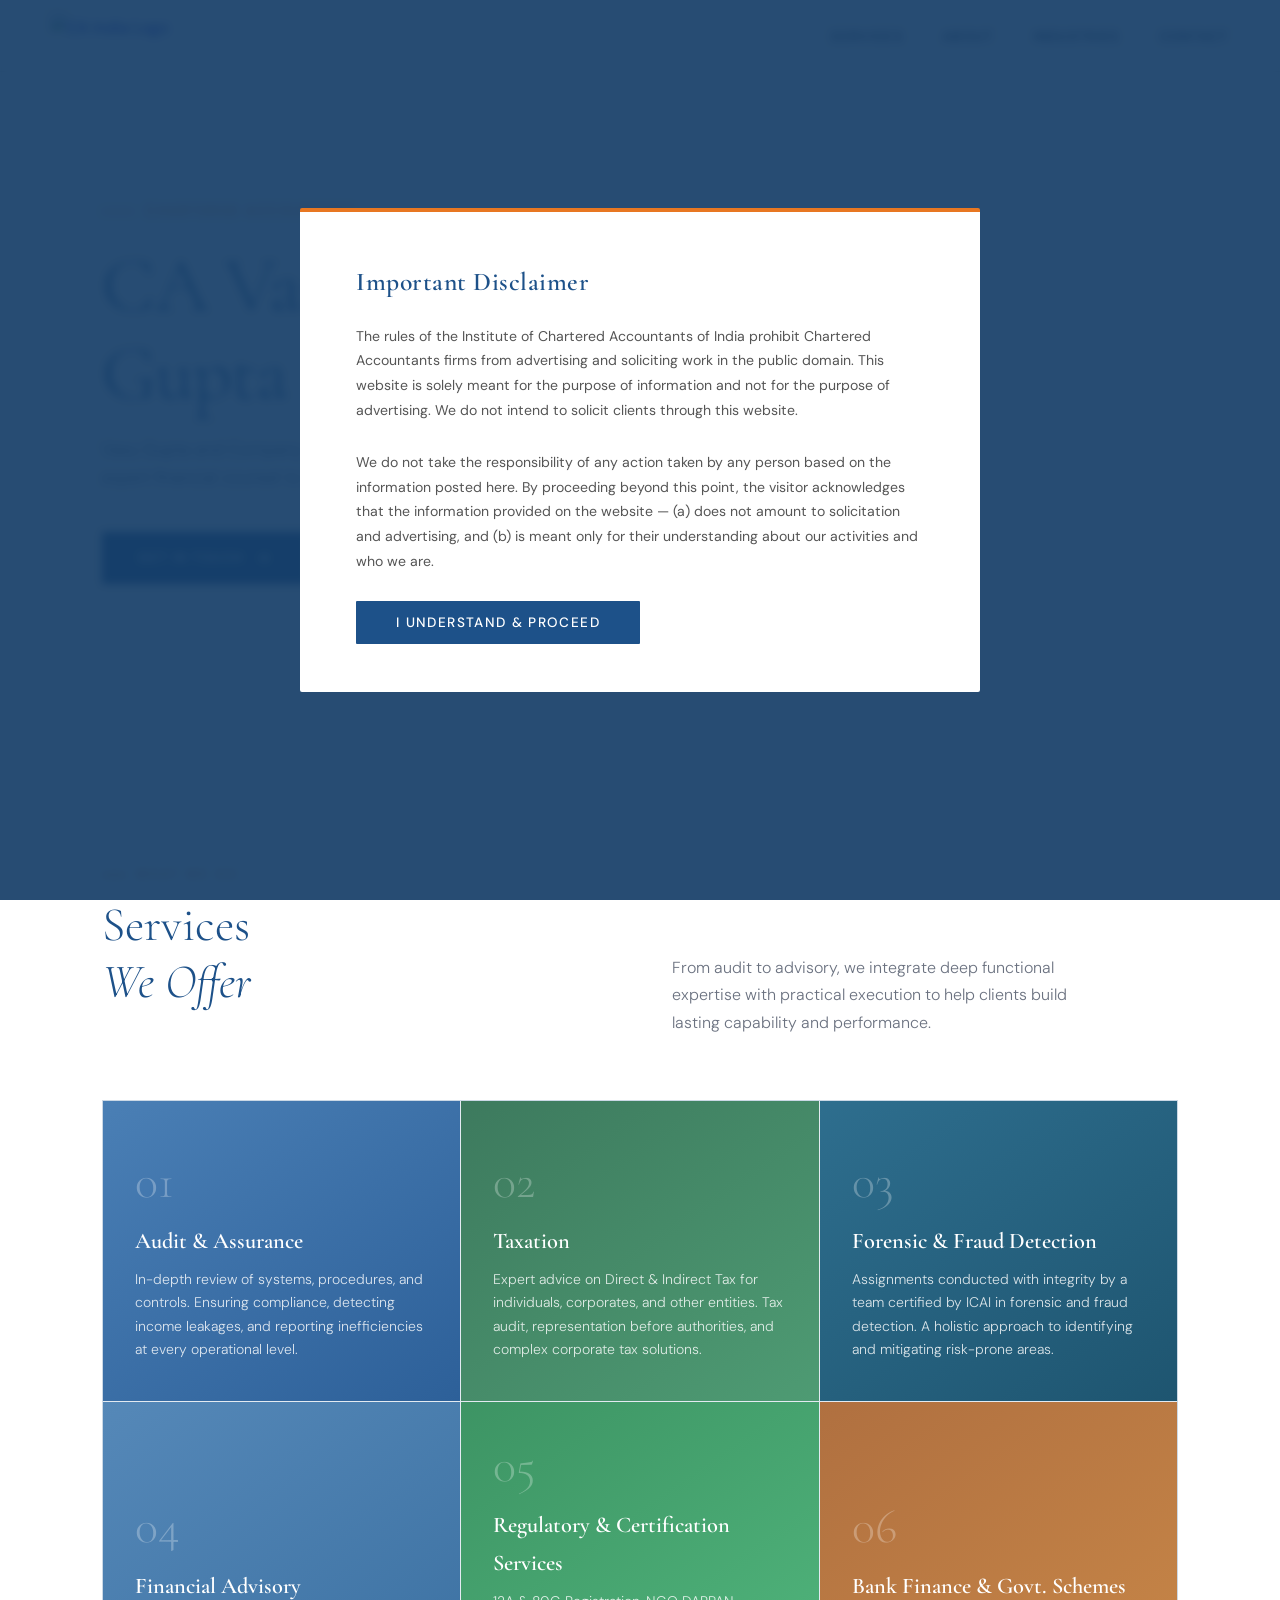
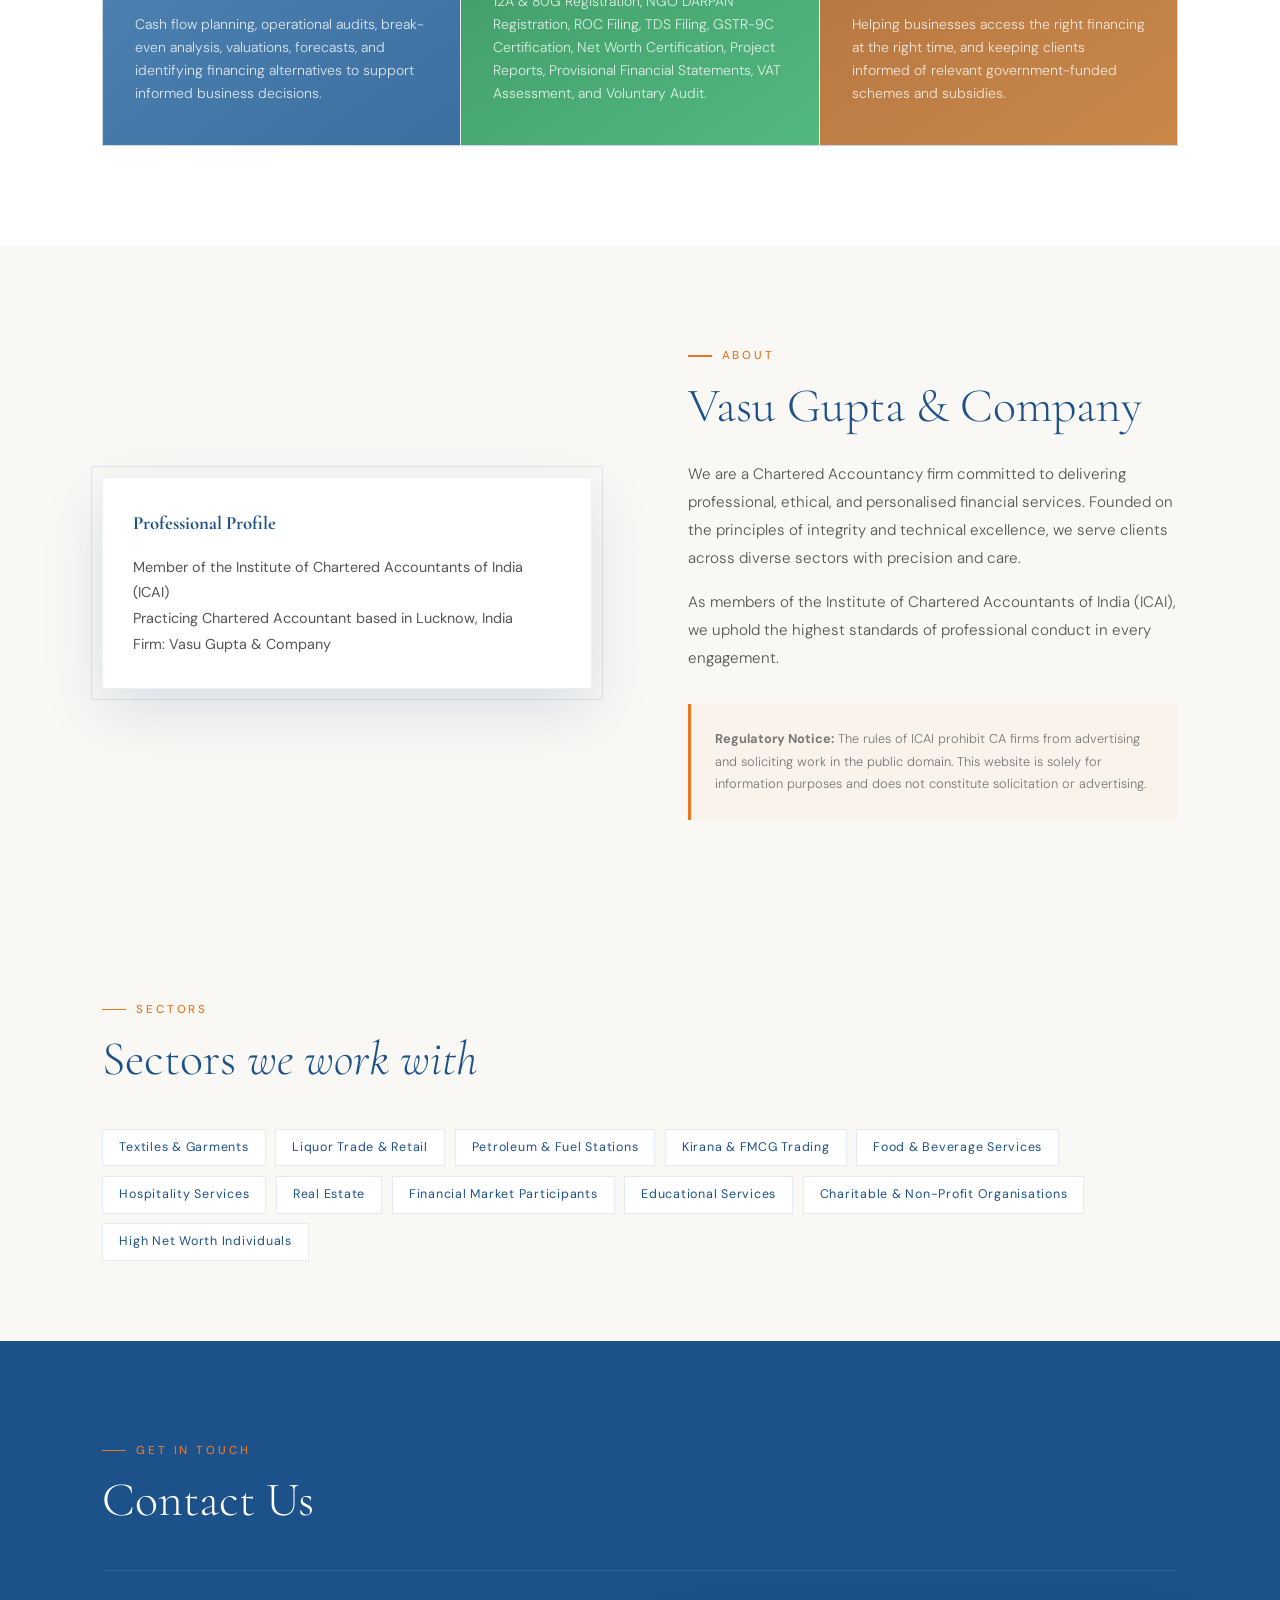
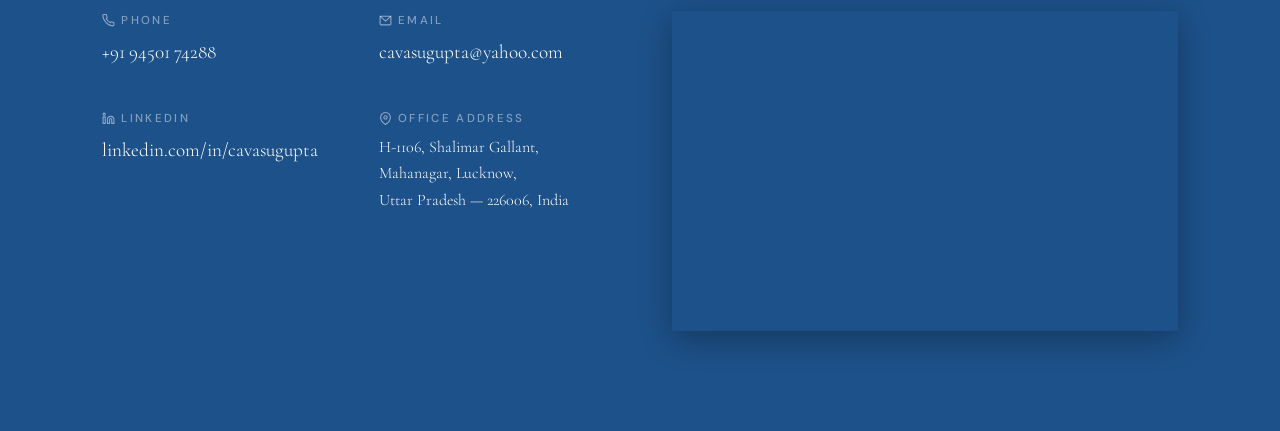
==== index.html @ 30dfaa43 "Update index.html" ====
<!DOCTYPE html>
<html lang="en">
<head>
<meta charset="UTF-8">
<meta name="viewport" content="width=device-width, initial-scale=1.0">
<title>CA Vasu Gupta</title>
<link rel="icon" type="image/png" href="assets/CA_India_Logo.png">
<link rel="preconnect" href="https://fonts.googleapis.com">
<link href="https://fonts.googleapis.com/css2?family=Cormorant+Garamond:ital,wght@0,300;0,400;0,600;1,300;1,400&family=DM+Sans:wght@300;400;500&display=swap" rel="stylesheet">
<style>
  :root {
    --navy: #1D5189;
    --navy-dark: #153d68;
    --orange: #E87722;
    --green: #5CB04D;
    --cream: #faf8f5;
    --text: #1a1a2e;
    --text-muted: #6b7280;
    --border: rgba(29, 81, 137, 0.12);
  }

  *, *::before, *::after { box-sizing: border-box; margin: 0; padding: 0; }
  html { scroll-behavior: smooth; }
  body {
    font-family: 'DM Sans', sans-serif;
    background: var(--cream);
    color: var(--text);
    line-height: 1.7;
    overflow-x: hidden;
  }

  /* CSS-only entrance animations — no JS required */
  @keyframes fadeUp {
    from { opacity: 0; transform: translateY(22px); }
    to   { opacity: 1; transform: translateY(0); }
  }
  .anim   { animation: fadeUp 0.7s ease both; }
  .d1 { animation-delay: 0.15s; }
  .d2 { animation-delay: 0.30s; }
  .d3 { animation-delay: 0.45s; }
  .d4 { animation-delay: 0.60s; }

  /* DISCLAIMER MODAL */
  .modal-overlay {
    position: fixed; inset: 0; z-index: 9999;
    background: rgba(21, 61, 104, 0.92);
    display: flex; align-items: center; justify-content: center;
    padding: 1.5rem;
    backdrop-filter: blur(4px);
  }
  .modal {
    background: #fff; max-width: 680px; width: 100%;
    border-radius: 2px; padding: 3rem 3.5rem;
    border-top: 4px solid var(--orange);
    animation: fadeUp 0.4s ease;
  }
  .modal h2 {
    font-family: 'Cormorant Garamond', serif;
    font-size: 1.6rem; font-weight: 600;
    color: var(--navy); margin-bottom: 1.25rem; letter-spacing: 0.02em;
  }
  .modal p { font-size: 0.88rem; color: #555; line-height: 1.75; margin-bottom: 1.75rem; }
  .modal-btn {
    background: var(--navy); color: #fff; border: none;
    padding: 0.8rem 2.5rem; font-family: 'DM Sans', sans-serif;
    font-size: 0.85rem; font-weight: 500; letter-spacing: 0.1em;
    text-transform: uppercase; cursor: pointer; border-radius: 1px;
    transition: background 0.25s;
  }
  .modal-btn:hover { background: var(--navy-dark); }

  /* NAV */
  nav {
    position: fixed; top: 0; left: 0; right: 0; z-index: 100;
    background: rgba(250, 248, 245, 0.97); backdrop-filter: blur(10px);
    border-bottom: 1px solid var(--border);
    padding: 0 4%; display: flex; align-items: center; justify-content: space-between;
    height: 72px;
  }
  .nav-logo { display: flex; align-items: center; text-decoration: none; }
  .nav-logo img { display: block; height: 44px; width: auto; object-fit: contain; mix-blend-mode: multiply; }
  .nav-links { display: flex; gap: 2.5rem; list-style: none; }
  .nav-links a {
    text-decoration: none; color: var(--text); font-size: 0.82rem;
    letter-spacing: 0.1em; text-transform: uppercase; font-weight: 500;
    transition: color 0.2s; position: relative;
  }
  .nav-links a::after {
    content: ''; position: absolute; bottom: -3px; left: 0; right: 0;
    height: 1.5px; background: var(--orange);
    transform: scaleX(0); transition: transform 0.25s;
  }
  .nav-links a:hover { color: var(--navy); }
  .nav-links a:hover::after { transform: scaleX(1); }
  .menu-toggle { display: none; background: none; border: none; cursor: pointer; padding: 4px; }

  /* HERO */
  .hero {
    min-height: 85vh; display: flex; align-items: center;
    padding: 100px 8% 80px;
  }
  .hero-content { max-width: 680px; }
  .hero-eyebrow {
    font-size: 0.78rem; letter-spacing: 0.2em; text-transform: uppercase;
    color: var(--orange); font-weight: 500; margin-bottom: 1.25rem;
    display: flex; align-items: center; gap: 0.75rem;
  }
  .hero-eyebrow::before { content: ''; display: block; width: 32px; height: 1.5px; background: var(--orange); }
  .hero h1 {
    font-family: 'Cormorant Garamond', serif;
    font-size: clamp(2.8rem, 6vw, 5rem);
    font-weight: 300; line-height: 1.15; color: var(--navy);
    margin-bottom: 1rem; letter-spacing: -0.01em;
  }
  .hero-sub {
    font-size: 1.05rem; color: var(--text-muted);
    max-width: 480px; margin-bottom: 2.5rem; font-weight: 300;
  }
  .hero-cta {
    display: inline-flex; align-items: center; gap: 0.75rem;
    background: var(--navy); color: #fff; text-decoration: none;
    padding: 0.95rem 2.25rem; font-size: 0.82rem; font-weight: 500;
    letter-spacing: 0.1em; text-transform: uppercase;
    transition: background 0.25s, transform 0.2s; border-radius: 1px;
  }
  .hero-cta:hover { background: var(--navy-dark); transform: translateY(-1px); }
  .hero-cta svg { transition: transform 0.2s; }
  .hero-cta:hover svg { transform: translateX(3px); }

  /* SHARED SECTION */
  section { padding: 100px 8%; }
  .section-label {
    font-size: 0.72rem; letter-spacing: 0.25em; text-transform: uppercase;
    color: var(--orange); font-weight: 500; margin-bottom: 0.75rem;
    display: flex; align-items: center; gap: 0.6rem;
  }
  .section-label::before { content: ''; width: 24px; height: 1.5px; background: var(--orange); }
  .section-title {
    font-family: 'Cormorant Garamond', serif;
    font-size: clamp(2rem, 4vw, 3rem);
    font-weight: 300; color: var(--navy); line-height: 1.2; margin-bottom: 1.5rem;
  }

  /* SERVICES */
  #services { background: #fff; }
  .services-intro {
    display: grid; grid-template-columns: 1fr 1fr;
    gap: 4rem; align-items: end; margin-bottom: 4rem;
  }
  .services-intro p { font-size: 1rem; color: var(--text-muted); font-weight: 300; max-width: 400px; }

  .services-grid {
    display: grid; grid-template-columns: repeat(3, 1fr);
    gap: 1px; background: var(--border); border: 1px solid var(--border);
  }
  @media (max-width: 1024px) { .services-grid { grid-template-columns: repeat(2, 1fr); } }
  @media (max-width: 600px)  { .services-grid { grid-template-columns: 1fr; } }

  .service-card {
    padding: 2.5rem 2rem; min-height: 300px;
    display: flex; flex-direction: column; justify-content: flex-end;
    position: relative; transition: transform 0.3s;
  }
  .service-card:hover { transform: translateY(-2px); }
  .service-card::after {
    content: ''; position: absolute; bottom: 0; left: 0; right: 0; height: 3px;
    background: linear-gradient(90deg, var(--orange), var(--green));
    transform: scaleX(0); transform-origin: left; transition: transform 0.35s;
  }
  .service-card:hover::after { transform: scaleX(1); }
  .service-num {
    font-family: 'Cormorant Garamond', serif; font-size: 3rem;
    font-weight: 300; color: rgba(255,255,255,0.28); line-height: 1; margin-bottom: 1rem;
  }
  .service-card h3 {
    font-family: 'Cormorant Garamond', serif; font-size: 1.4rem;
    font-weight: 600; color: #fff; margin-bottom: 0.5rem;
  }
  .service-card p { font-size: 0.875rem; color: rgba(255,255,255,0.82); font-weight: 300; line-height: 1.65; }

  .sc-1 { background: linear-gradient(145deg, #4a7fb5, #2d6099); }
  .sc-2 { background: linear-gradient(145deg, #3d7a5e, #4e9b73); }
  .sc-3 { background: linear-gradient(145deg, #2e6e8e, #1e5570); }
  .sc-4 { background: linear-gradient(145deg, #5588b8, #3a6fa0); }
  .sc-5 { background: linear-gradient(145deg, #3d9464, #52b87e); }
  .sc-6 { background: linear-gradient(145deg, #b07040, #c98848); }

  /* ABOUT */
  #about { background: var(--cream); }
  .about-layout { display: grid; grid-template-columns: 1fr 1fr; gap: 6rem; align-items: center; }
  .about-visual {
    aspect-ratio: 4/5; max-height: 560px; border-radius: 2px;
    position: relative; overflow: hidden;
    box-shadow: 0 20px 60px rgba(29,81,137,0.15);
  }
  .about-visual img { width: 100%; height: 100%; object-fit: cover; object-position: center top; display: block; }
  .about-visual::after {
    content: ''; position: absolute; inset: -12px;
    border: 1px solid var(--border); border-radius: 2px; pointer-events: none;
  }
  .about-text p { font-size: 0.95rem; color: #555; line-height: 1.85; font-weight: 300; margin-bottom: 1rem; }
  .disclaimer-box {
    margin-top: 2rem; padding: 1.5rem;
    border-left: 3px solid var(--orange); background: rgba(232,119,34,0.04);
    border-radius: 0 2px 2px 0;
  }
  .disclaimer-box p { font-size: 0.8rem; color: #777; line-height: 1.75; margin: 0; }

  /* INDUSTRIES */
  #industries { background: var(--cream); padding: 80px 8%; }
  .industries-tags { display: flex; flex-wrap: wrap; gap: 0.6rem; margin-top: 2.5rem; }
  .industry-tag {
    font-size: 0.78rem; letter-spacing: 0.06em; font-weight: 400; color: var(--navy);
    border: 1px solid var(--border); padding: 0.45rem 1rem; border-radius: 1px; background: #fff;
    transition: background 0.2s, border-color 0.2s, color 0.2s;
  }
  .industry-tag:hover { background: var(--navy); color: #fff; border-color: var(--navy); }

  /* CONTACT */
  #contact { background: var(--navy); color: #fff; }
  #contact .section-label { color: var(--orange); }
  #contact .section-label::before { background: var(--orange); }
  #contact .section-title { color: #fff; }
  .contact-divider { border: none; border-top: 1px solid rgba(255,255,255,0.1); margin: 2.5rem 0; }
  .contact-merged { display: grid; grid-template-columns: 1fr 1fr; gap: 4rem; align-items: start; }
  .contact-info-grid { display: grid; grid-template-columns: 1fr 1fr; gap: 2.5rem 3rem; }
  .contact-item { display: flex; flex-direction: column; gap: 0.35rem; }
  .contact-label {
    font-size: 0.72rem; letter-spacing: 0.2em; text-transform: uppercase;
    color: rgba(255,255,255,0.45); font-weight: 500;
    display: flex; align-items: center; gap: 6px;
  }
  .contact-value { font-family: 'Cormorant Garamond', serif; font-size: 1.2rem; font-weight: 300; color: #fff; }
  .contact-value a { color: #fff; text-decoration: none; transition: color 0.2s; }
  .contact-value a:hover { color: var(--orange); }
  .contact-map { border-radius: 2px; overflow: hidden; box-shadow: 0 8px 32px rgba(0,0,0,0.3); }
  .contact-map iframe { display: block; width: 100%; height: 320px; border: none; }

  /* FOOTER */
  footer {
    background: var(--navy-dark); padding: 1.75rem 8%;
    display: flex; align-items: center; justify-content: space-between;
    font-size: 0.78rem; color: rgba(255,255,255,0.35); letter-spacing: 0.05em;
  }
  .footer-logo { height: 38px; width: auto; filter: brightness(0) invert(1); opacity: 0.85; }

  /* RESPONSIVE */
  @media (max-width: 768px) {
    .nav-links { display: none; }
    .menu-toggle { display: block; }
    .services-intro { grid-template-columns: 1fr; gap: 1.5rem; }
    .about-layout { grid-template-columns: 1fr; gap: 3rem; }
    .about-visual { aspect-ratio: 3/4; max-height: 420px; }
    .contact-merged { grid-template-columns: 1fr; gap: 2.5rem; }
    .contact-info-grid { grid-template-columns: 1fr 1fr; }
    footer { flex-direction: column; gap: 0.75rem; text-align: center; }
  }
  @media (max-width: 560px) { .contact-info-grid { grid-template-columns: 1fr; } }
</style>
</head>
<body>

<!-- DISCLAIMER MODAL -->
<div class="modal-overlay" id="disclaimerModal">
  <div class="modal">
    <h2>Important Disclaimer</h2>
    <p>The rules of the Institute of Chartered Accountants of India prohibit Chartered Accountants firms from advertising and soliciting work in the public domain. This website is solely meant for the purpose of information and not for the purpose of advertising. We do not intend to solicit clients through this website.</p>
    <p>We do not take the responsibility of any action taken by any person based on the information posted here. By proceeding beyond this point, the visitor acknowledges that the information provided on the website — (a) does not amount to solicitation and advertising, and (b) is meant only for their understanding about our activities and who we are.</p>
    <button class="modal-btn" onclick="document.getElementById('disclaimerModal').style.display='none'">I Understand &amp; Proceed</button>
  </div>
</div>

<!-- NAV -->
<nav>
  <a href="#" class="nav-logo">
    <img src="https://raw.githubusercontent.com/contactme-vasu/cavasugupta.github.io/main/assets/CA_India_Logo.png" alt="CA India Logo">
  </a>
  <ul class="nav-links">
    <li><a href="#services">Services</a></li>
    <li><a href="#about">About</a></li>
    <li><a href="#industries">Industries</a></li>
    <li><a href="#contact">Contact</a></li>
  </ul>
  <button class="menu-toggle" aria-label="Menu" onclick="toggleMobileMenu()">
    <svg width="22" height="16" viewBox="0 0 22 16" fill="none">
      <rect width="22" height="2" rx="1" fill="#1D5189"/>
      <rect y="7" width="16" height="2" rx="1" fill="#1D5189"/>
      <rect y="14" width="22" height="2" rx="1" fill="#1D5189"/>
    </svg>
  </button>
</nav>

<!-- HERO -->
<section class="hero" id="home">
  <div style="display:flex; align-items:center; justify-content:space-between; gap:40px; flex-wrap:wrap;">
    
    <div class="hero-content">
    <div class="hero-eyebrow anim d1">Chartered Accountant</div>
    <h1 class="anim d2">CA Vasu<br>Gupta</h1>
    <p class="hero-sub anim d3">Vasu Gupta and Company &mdash; bringing clarity, integrity, and expert financial counsel to businesses and individuals.</p>
    <a href="#contact" class="hero-cta anim d4">
      Get in Touch
      <svg width="16" height="16" viewBox="0 0 16 16" fill="none">
        <path d="M3 8h10M9 4l4 4-4 4" stroke="#fff" stroke-width="1.5" stroke-linecap="round" stroke-linejoin="round"/>
      </svg>
    </a>
  </div>
  <div style="flex:1; min-width:280px; max-width:380px;">
  <img src="https://raw.githubusercontent.com/contactme-vasu/cavasugupta.github.io/main/assets/DSC_6633.JPG"
       alt="CA Vasu Gupta"
       style="width:100%; height:auto; border-radius:6px; object-fit:cover;">
</div>
</div>
</section>

<!-- SERVICES -->
<section id="services">
  <div class="services-intro">
    <div>
      <div class="section-label">What We Do</div>
      <h2 class="section-title">Services<br><em style="font-style:italic;font-family:'Cormorant Garamond',serif">We Offer</em></h2>
    </div>
    <p>From audit to advisory, we integrate deep functional expertise with practical execution to help clients build lasting capability and performance.</p>
  </div>
  <div class="services-grid">
    <div class="service-card sc-1">
      <div class="service-num">01</div>
      <h3>Audit &amp; Assurance</h3>
      <p>In-depth review of systems, procedures, and controls. Ensuring compliance, detecting income leakages, and reporting inefficiencies at every operational level.</p>
    </div>
    <div class="service-card sc-2">
      <div class="service-num">02</div>
      <h3>Taxation</h3>
      <p>Expert advice on Direct &amp; Indirect Tax for individuals, corporates, and other entities. Tax audit, representation before authorities, and complex corporate tax solutions.</p>
    </div>
    <div class="service-card sc-3">
      <div class="service-num">03</div>
      <h3>Forensic &amp; Fraud Detection</h3>
      <p>Assignments conducted with integrity by a team certified by ICAI in forensic and fraud detection. A holistic approach to identifying and mitigating risk-prone areas.</p>
    </div>
    <div class="service-card sc-4">
      <div class="service-num">04</div>
      <h3>Financial Advisory</h3>
      <p>Cash flow planning, operational audits, break-even analysis, valuations, forecasts, and identifying financing alternatives to support informed business decisions.</p>
    </div>
    <div class="service-card sc-5">
    <div class="service-num">05</div>
    <h3>Regulatory & Certification Services</h3>
    <p>
      12A & 80G Registration, NGO DARPAN Registration, ROC Filing, TDS Filing, GSTR-9C Certification, Net Worth Certification, Project Reports, Provisional Financial Statements, VAT Assessment, and Voluntary Audit.
    </p>
  </div>
    <div class="service-card sc-6">
    <div class="service-num">06</div>
    <h3>Bank Finance & Govt. Schemes</h3>
    <p>
      Helping businesses access the right financing at the right time, and keeping clients informed of relevant government-funded schemes and subsidies.
    </p>
  </div>
  </div>
</section>

<!-- ABOUT -->
<section id="about">
  <div class="about-layout">
    <div class="about-visual" style="
  display:flex;
  flex-direction:column;
  justify-content:center;
  padding:30px;
  background:#fff;
  border:1px solid rgba(29,81,137,0.08);
  aspect-ratio:auto;
  max-height:none;
  overflow:visible;
">

  <h3 style="font-family:'Cormorant Garamond',serif; color:#1D5189; margin-bottom:15px;">
    Professional Profile
  </h3>

  <p style="font-size:0.9rem; color:#555; line-height:1.8;">
    Member of the Institute of Chartered Accountants of India (ICAI)
  </p>

  <p style="font-size:0.9rem; color:#555; line-height:1.8;">
    Practicing Chartered Accountant based in Lucknow, India
  </p>

  <p style="font-size:0.9rem; color:#555; line-height:1.8;">
    Firm: Vasu Gupta & Company
  </p>

</div>
    <div class="about-text">
      <div class="section-label">About</div>
      <h2 class="section-title">Vasu Gupta &amp; Company</h2>
      <p>We are a Chartered Accountancy firm committed to delivering professional, ethical, and personalised financial services. Founded on the principles of integrity and technical excellence, we serve clients across diverse sectors with precision and care.</p>
      <p>As members of the Institute of Chartered Accountants of India (ICAI), we uphold the highest standards of professional conduct in every engagement.</p>
      <div class="disclaimer-box">
        <p><strong>Regulatory Notice:</strong> The rules of ICAI prohibit CA firms from advertising and soliciting work in the public domain. This website is solely for information purposes and does not constitute solicitation or advertising.</p>
      </div>
    </div>
  </div>
</section>

<!-- INDUSTRIES -->
<section id="industries">
  <div class="section-label">Sectors</div>
  <h2 class="section-title">Sectors <em style="font-style:italic;font-family:'Cormorant Garamond',serif">we work with</em></h2>
  <div class="industries-tags">
    <span class="industry-tag">Textiles & Garments</span>
    <span class="industry-tag">Liquor Trade & Retail</span>
    <span class="industry-tag">Petroleum & Fuel Stations</span>
    <span class="industry-tag">Kirana & FMCG Trading</span>
    <span class="industry-tag">Food & Beverage Services</span>
    <span class="industry-tag">Hospitality Services</span>
    <span class="industry-tag">Real Estate</span>
    <span class="industry-tag">Financial Market Participants</span>
    <span class="industry-tag">Educational Services</span>
    <span class="industry-tag">Charitable & Non-Profit Organisations</span>
    <span class="industry-tag">High Net Worth Individuals</span>
  </div>
</section>

<!-- CONTACT -->
<section id="contact">
  <div class="section-label">Get In Touch</div>
  <h2 class="section-title">Contact Us</h2>
  <hr class="contact-divider">
  <div class="contact-merged">
    <div class="contact-info-grid">
      <div class="contact-item">
        <span class="contact-label">
          <svg width="13" height="13" viewBox="0 0 24 24" fill="none" stroke="rgba(255,255,255,0.5)" stroke-width="2" stroke-linecap="round" stroke-linejoin="round"><path d="M22 16.92v3a2 2 0 0 1-2.18 2 19.79 19.79 0 0 1-8.63-3.07A19.5 19.5 0 0 1 4.69 12 19.79 19.79 0 0 1 1.57 3.37 2 2 0 0 1 3.55 1h3a2 2 0 0 1 2 1.72c.127.96.361 1.903.7 2.81a2 2 0 0 1-.45 2.11L7.91 8.72A16 16 0 0 0 15.28 16l.88-.88a2 2 0 0 1 2.11-.45c.907.339 1.85.573 2.81.7A2 2 0 0 1 22 16.92z"/></svg>
          Phone
        </span>
        <span class="contact-value"><a href="tel:+919450174288">+91 94501 74288</a></span>
      </div>
      <div class="contact-item">
        <span class="contact-label">
          <svg width="13" height="13" viewBox="0 0 24 24" fill="none" stroke="rgba(255,255,255,0.5)" stroke-width="2" stroke-linecap="round" stroke-linejoin="round"><rect x="2" y="4" width="20" height="16" rx="2"/><polyline points="2,4 12,13 22,4"/></svg>
          Email
        </span>
        <span class="contact-value"><a href="mailto:cavasugupta@yahoo.com">cavasugupta@yahoo.com</a></span>
      </div>
      <div class="contact-item">
        <span class="contact-label">
          <svg width="13" height="13" viewBox="0 0 24 24" fill="none" stroke="rgba(255,255,255,0.5)" stroke-width="2" stroke-linecap="round" stroke-linejoin="round"><path d="M16 8a6 6 0 0 1 6 6v7h-4v-7a2 2 0 0 0-2-2 2 2 0 0 0-2 2v7h-4v-7a6 6 0 0 1 6-6z"/><rect x="2" y="9" width="4" height="12"/><circle cx="4" cy="4" r="2"/></svg>
          LinkedIn
        </span>
        <span class="contact-value"><a href="https://www.linkedin.com/in/cavasugupta" target="_blank" rel="noopener">linkedin.com/in/cavasugupta</a></span>
      </div>
      <div class="contact-item">
        <span class="contact-label">
          <svg width="13" height="13" viewBox="0 0 24 24" fill="none" stroke="rgba(255,255,255,0.5)" stroke-width="2" stroke-linecap="round" stroke-linejoin="round"><path d="M21 10c0 7-9 13-9 13s-9-6-9-13a9 9 0 0 1 18 0z"/><circle cx="12" cy="10" r="3"/></svg>
          Office Address
        </span>
        <span class="contact-value" style="font-size:1rem;line-height:1.65">H-1106, Shalimar Gallant,<br>Mahanagar, Lucknow,<br>Uttar Pradesh &mdash; 226006, India</span>
      </div>
    </div>
    <div class="contact-map">
      <iframe
        src="https://www.google.com/maps/embed?pb=!1m18!1m12!1m3!1d3558.5234456!2d80.94619!3d26.87419!2m3!1f0!2f0!3f0!3m2!1i1024!2i768!4f13.1!3m3!1m2!1s0x399bfd46b73e4c67%3A0xd58b7c3e2f8b1a9d!2sShalimar+Gallant%2C+Mahanagar%2C+Lucknow%2C+Uttar+Pradesh+226006!5e0!3m2!1sen!2sin!4v1710000000000!5m2!1sen!2sin"
        allowfullscreen="" loading="lazy" referrerpolicy="no-referrer-when-downgrade"
        title="Office Location — Mahanagar, Lucknow">
      </iframe>
    </div>
  </div>
</section>

<script>
  function toggleMobileMenu() {
    const nav = document.querySelector('.nav-links');
    const open = nav.style.display === 'flex';
    nav.style.cssText = open ? '' : 'display:flex;flex-direction:column;position:fixed;top:72px;left:0;right:0;background:rgba(250,248,245,0.98);padding:1.5rem 8%;gap:1.25rem;border-bottom:1px solid rgba(29,81,137,0.12);z-index:99;';
  }
  document.querySelectorAll('.nav-links a').forEach(a => a.addEventListener('click', () => {
    if (window.innerWidth < 768) document.querySelector('.nav-links').style.cssText = '';
  }));
</script>
</body>
</html>
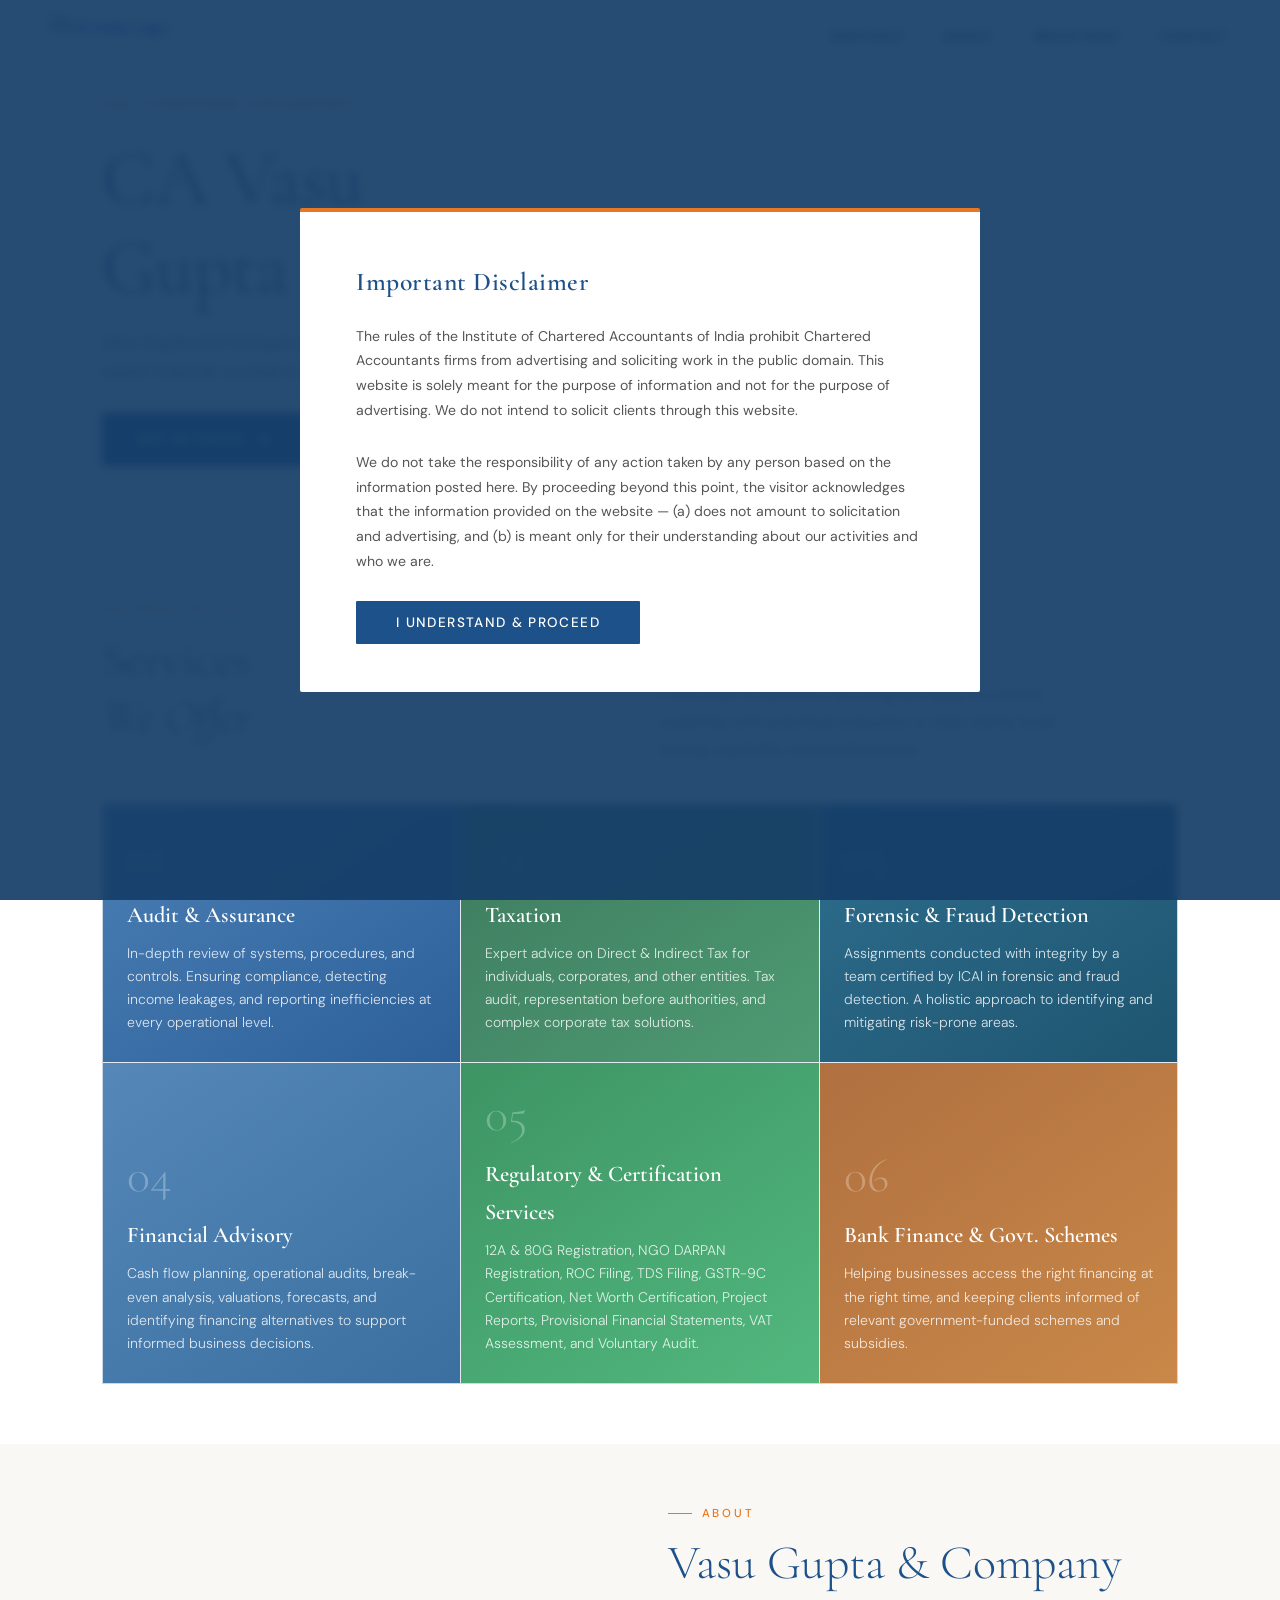
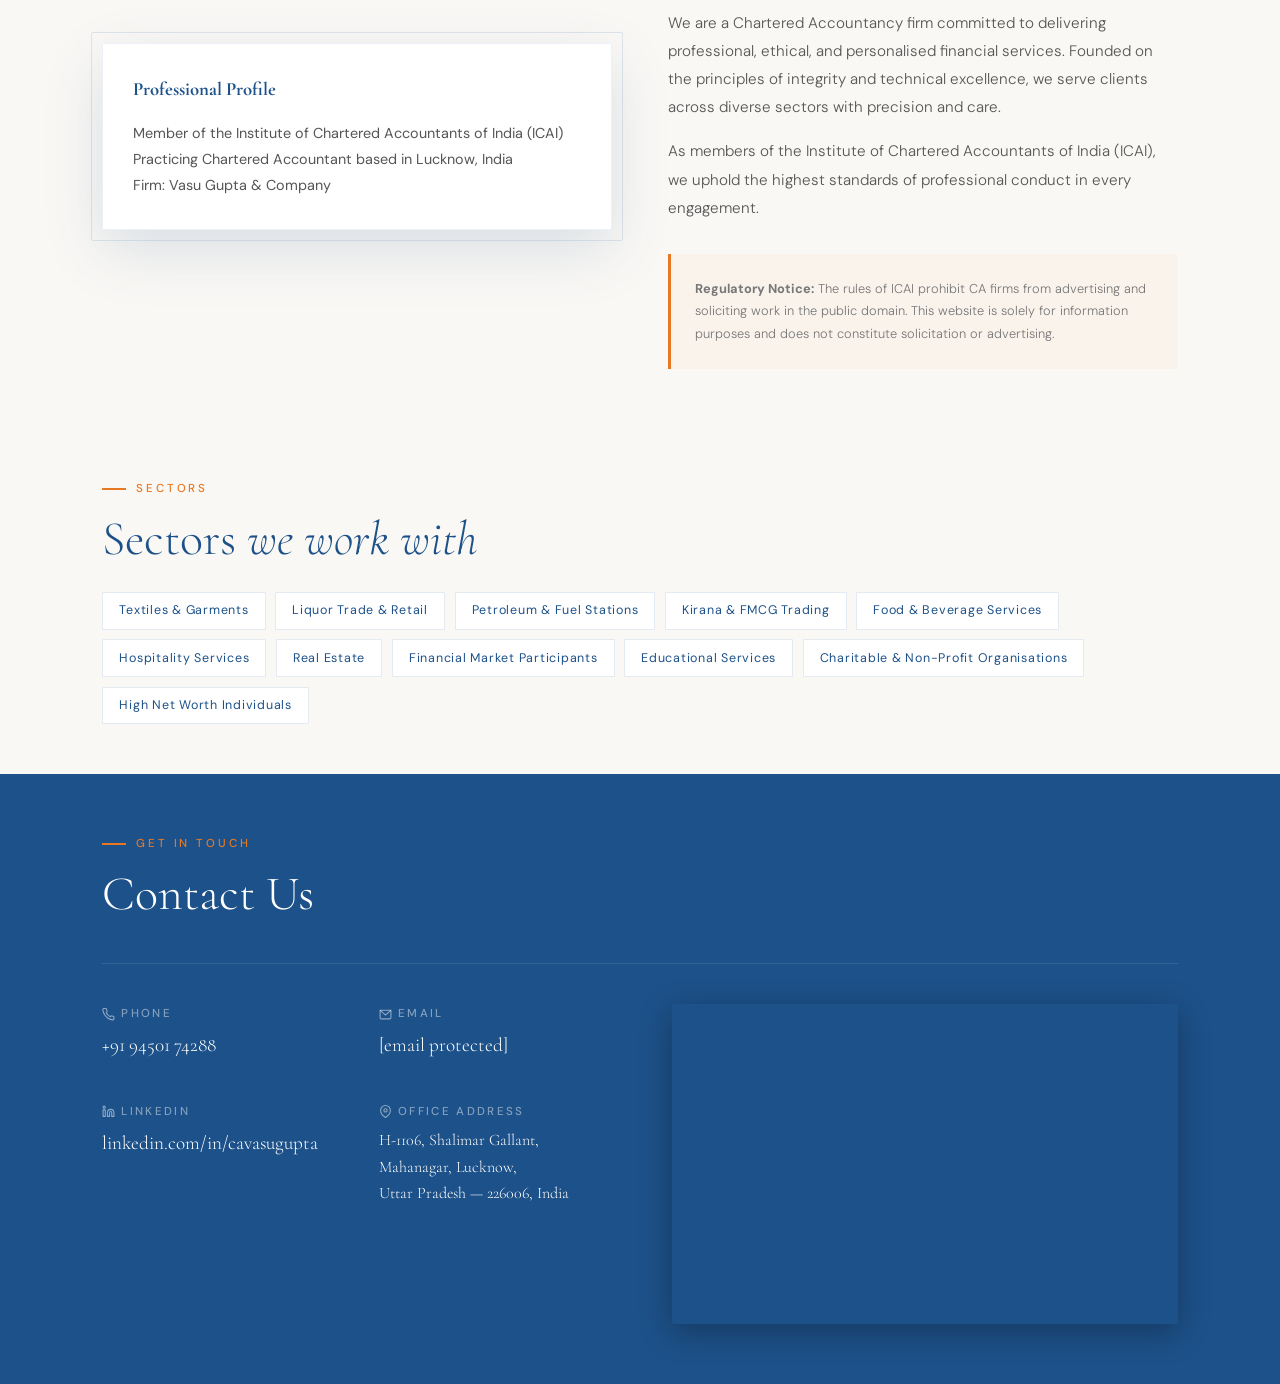
==== commit 19d942ea: "Add files via upload" ====
--- a/index.html
+++ b/index.html
@@ -96,8 +96,8 @@
 
   /* HERO */
   .hero {
-    min-height: 85vh; display: flex; align-items: center;
-    padding: 100px 8% 80px;
+    min-height: 60vh; display: flex; align-items: center;
+    padding: 70px 8% 50px;
   }
   .hero-content { max-width: 680px; }
   .hero-eyebrow {
@@ -114,7 +114,7 @@
   }
   .hero-sub {
     font-size: 1.05rem; color: var(--text-muted);
-    max-width: 480px; margin-bottom: 2.5rem; font-weight: 300;
+    max-width: 480px; margin-bottom: 1.75rem; font-weight: 300;
   }
   .hero-cta {
     display: inline-flex; align-items: center; gap: 0.75rem;
@@ -128,7 +128,7 @@
   .hero-cta:hover svg { transform: translateX(3px); }
 
   /* SHARED SECTION */
-  section { padding: 100px 8%; }
+  section { padding: 60px 8%; }
   .section-label {
     font-size: 0.72rem; letter-spacing: 0.25em; text-transform: uppercase;
     color: var(--orange); font-weight: 500; margin-bottom: 0.75rem;
@@ -138,14 +138,14 @@
   .section-title {
     font-family: 'Cormorant Garamond', serif;
     font-size: clamp(2rem, 4vw, 3rem);
-    font-weight: 300; color: var(--navy); line-height: 1.2; margin-bottom: 1.5rem;
+    font-weight: 300; color: var(--navy); line-height: 1.2; margin-bottom: 1rem;
   }
 
   /* SERVICES */
   #services { background: #fff; }
   .services-intro {
     display: grid; grid-template-columns: 1fr 1fr;
-    gap: 4rem; align-items: end; margin-bottom: 4rem;
+    gap: 2.5rem; align-items: end; margin-bottom: 2.5rem;
   }
   .services-intro p { font-size: 1rem; color: var(--text-muted); font-weight: 300; max-width: 400px; }
 
@@ -157,7 +157,7 @@
   @media (max-width: 600px)  { .services-grid { grid-template-columns: 1fr; } }
 
   .service-card {
-    padding: 2.5rem 2rem; min-height: 300px;
+    padding: 1.75rem 1.5rem; min-height: 220px;
     display: flex; flex-direction: column; justify-content: flex-end;
     position: relative; transition: transform 0.3s;
   }
@@ -187,7 +187,7 @@
 
   /* ABOUT */
   #about { background: var(--cream); }
-  .about-layout { display: grid; grid-template-columns: 1fr 1fr; gap: 6rem; align-items: center; }
+  .about-layout { display: grid; grid-template-columns: 1fr 1fr; gap: 3.5rem; align-items: center; }
   .about-visual {
     aspect-ratio: 4/5; max-height: 560px; border-radius: 2px;
     position: relative; overflow: hidden;
@@ -207,8 +207,8 @@
   .disclaimer-box p { font-size: 0.8rem; color: #777; line-height: 1.75; margin: 0; }
 
   /* INDUSTRIES */
-  #industries { background: var(--cream); padding: 80px 8%; }
-  .industries-tags { display: flex; flex-wrap: wrap; gap: 0.6rem; margin-top: 2.5rem; }
+  #industries { background: var(--cream); padding: 50px 8%; }
+  .industries-tags { display: flex; flex-wrap: wrap; gap: 0.6rem; margin-top: 1.5rem; }
   .industry-tag {
     font-size: 0.78rem; letter-spacing: 0.06em; font-weight: 400; color: var(--navy);
     border: 1px solid var(--border); padding: 0.45rem 1rem; border-radius: 1px; background: #fff;
@@ -442,7 +442,7 @@
           <svg width="13" height="13" viewBox="0 0 24 24" fill="none" stroke="rgba(255,255,255,0.5)" stroke-width="2" stroke-linecap="round" stroke-linejoin="round"><rect x="2" y="4" width="20" height="16" rx="2"/><polyline points="2,4 12,13 22,4"/></svg>
           Email
         </span>
-        <span class="contact-value"><a href="mailto:cavasugupta@yahoo.com">cavasugupta@yahoo.com</a></span>
+        <span class="contact-value"><a href="/cdn-cgi/l/email-protection#711210071002041604010510310810191e1e5f121e1c"><span class="__cf_email__" data-cfemail="6c0f0d1a0d1f190b191c180d2c150d040303420f0301">[email&#160;protected]</span></a></span>
       </div>
       <div class="contact-item">
         <span class="contact-label">
@@ -469,15 +469,8 @@
   </div>
 </section>
 
-<script>
+<script data-cfasync="false" src="/cdn-cgi/scripts/5c5dd728/cloudflare-static/email-decode.min.js"></script><script>
   function toggleMobileMenu() {
     const nav = document.querySelector('.nav-links');
     const open = nav.style.display === 'flex';
-    nav.style.cssText = open ? '' : 'display:flex;flex-direction:column;position:fixed;top:72px;left:0;right:0;background:rgba(250,248,245,0.98);padding:1.5rem 8%;gap:1.25rem;border-bottom:1px solid rgba(29,81,137,0.12);z-index:99;';
-  }
-  document.querySelectorAll('.nav-links a').forEach(a => a.addEventListener('click', () => {
-    if (window.innerWidth < 768) document.querySelector('.nav-links').style.cssText = '';
-  }));
-</script>
-</body>
-</html>
+    nav.style.cssText = open ? '' : 'display:flex;flex-direction:column;position:fixed;top:72px;left:0;right:0;background:rgba(250,248,245,0.98);padding:1.5rem 8%;gap:1.25rem;border-bottom:1px solid rgba(29,
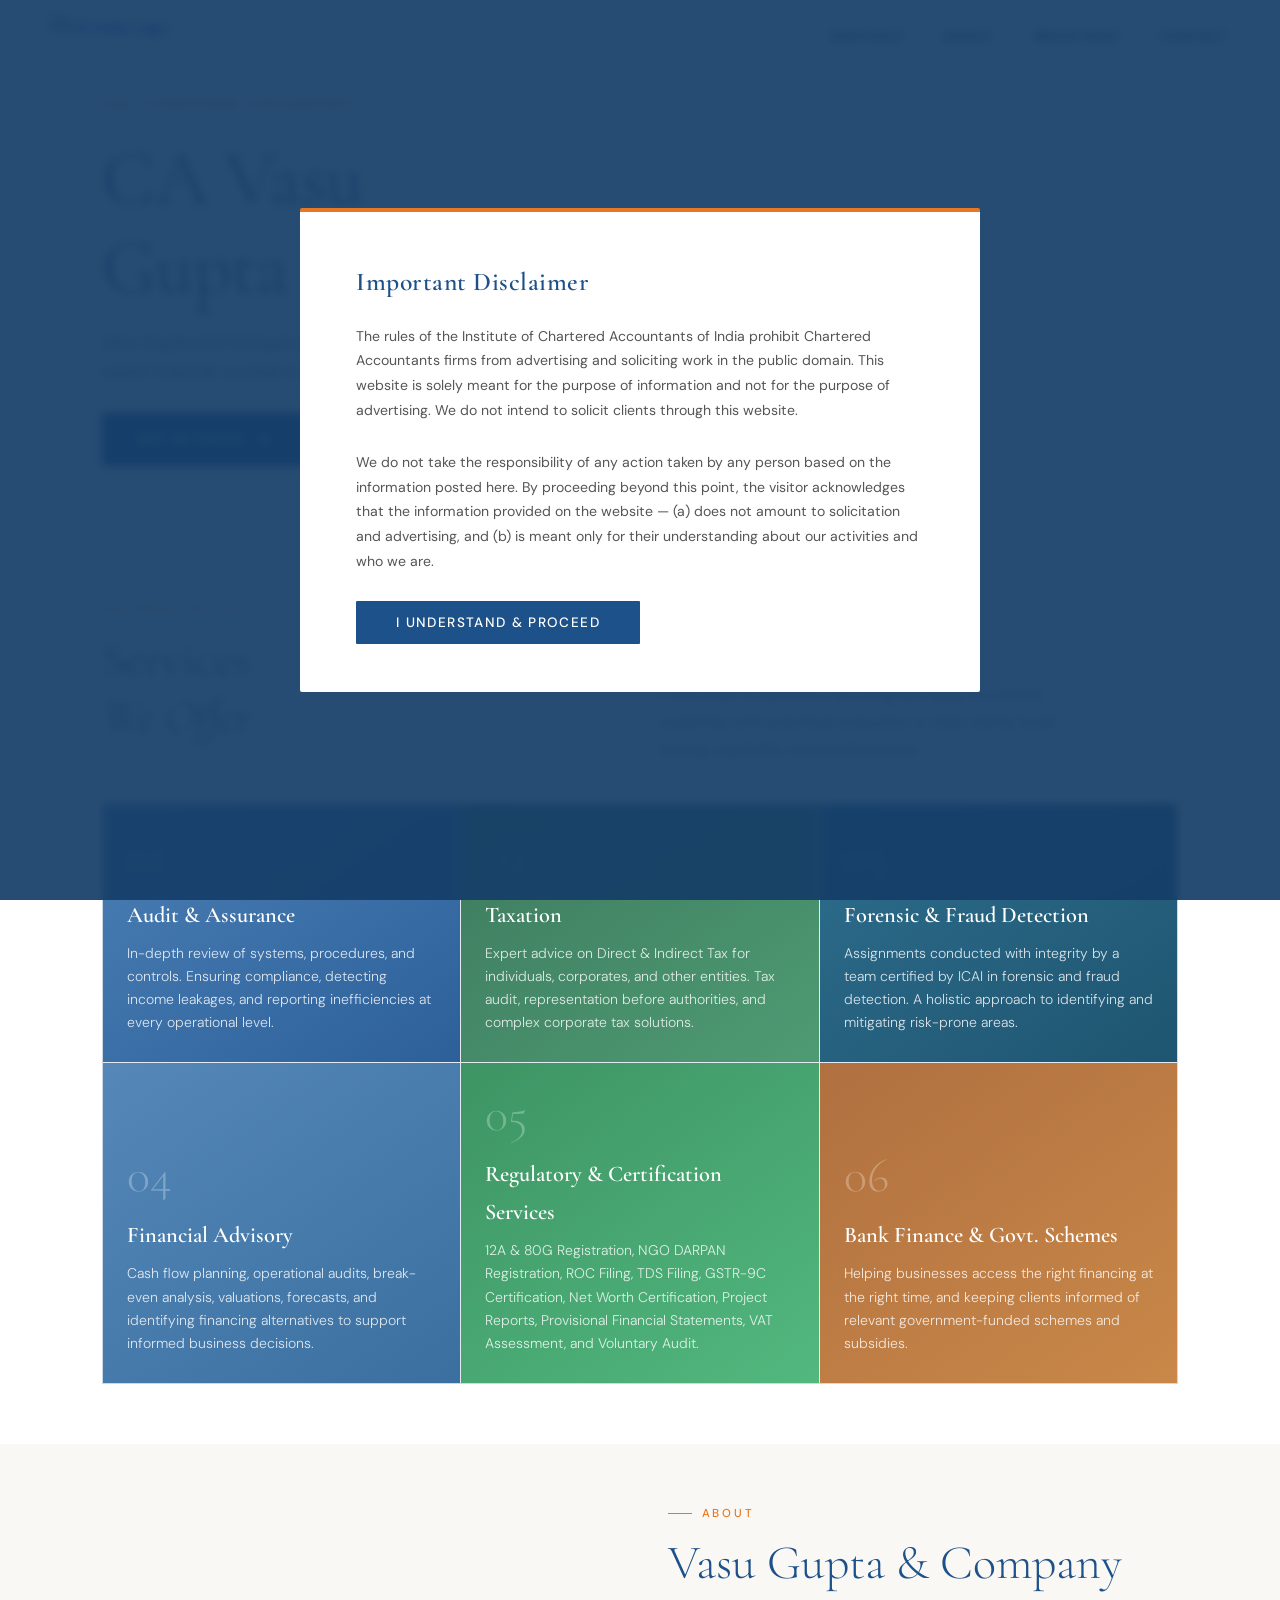
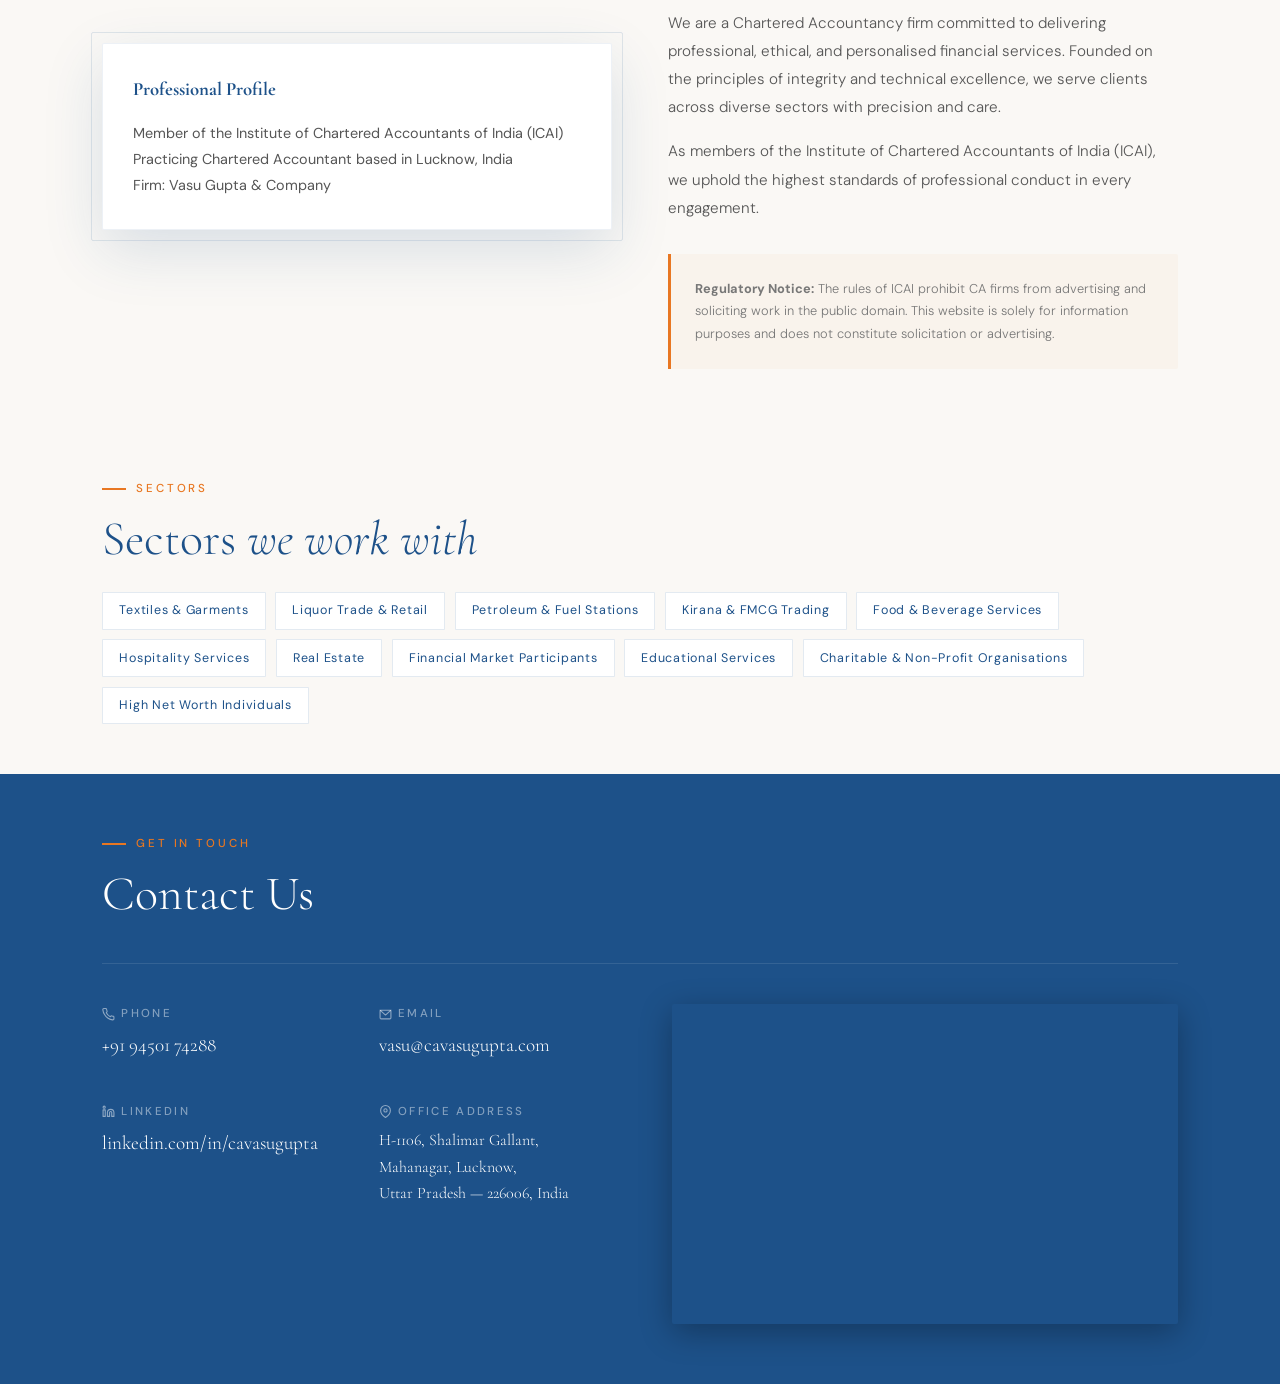
==== commit 98b3a563: "Add files via upload" ====
--- a/index.html
+++ b/index.html
@@ -442,7 +442,7 @@
           <svg width="13" height="13" viewBox="0 0 24 24" fill="none" stroke="rgba(255,255,255,0.5)" stroke-width="2" stroke-linecap="round" stroke-linejoin="round"><rect x="2" y="4" width="20" height="16" rx="2"/><polyline points="2,4 12,13 22,4"/></svg>
           Email
         </span>
-        <span class="contact-value"><a href="/cdn-cgi/l/email-protection#711210071002041604010510310810191e1e5f121e1c"><span class="__cf_email__" data-cfemail="6c0f0d1a0d1f190b191c180d2c150d040303420f0301">[email&#160;protected]</span></a></span>
+        <span class="contact-value"><a href="mailto:vasu@cavasugupta.com">vasu@cavasugupta.com</a></span>
       </div>
       <div class="contact-item">
         <span class="contact-label">
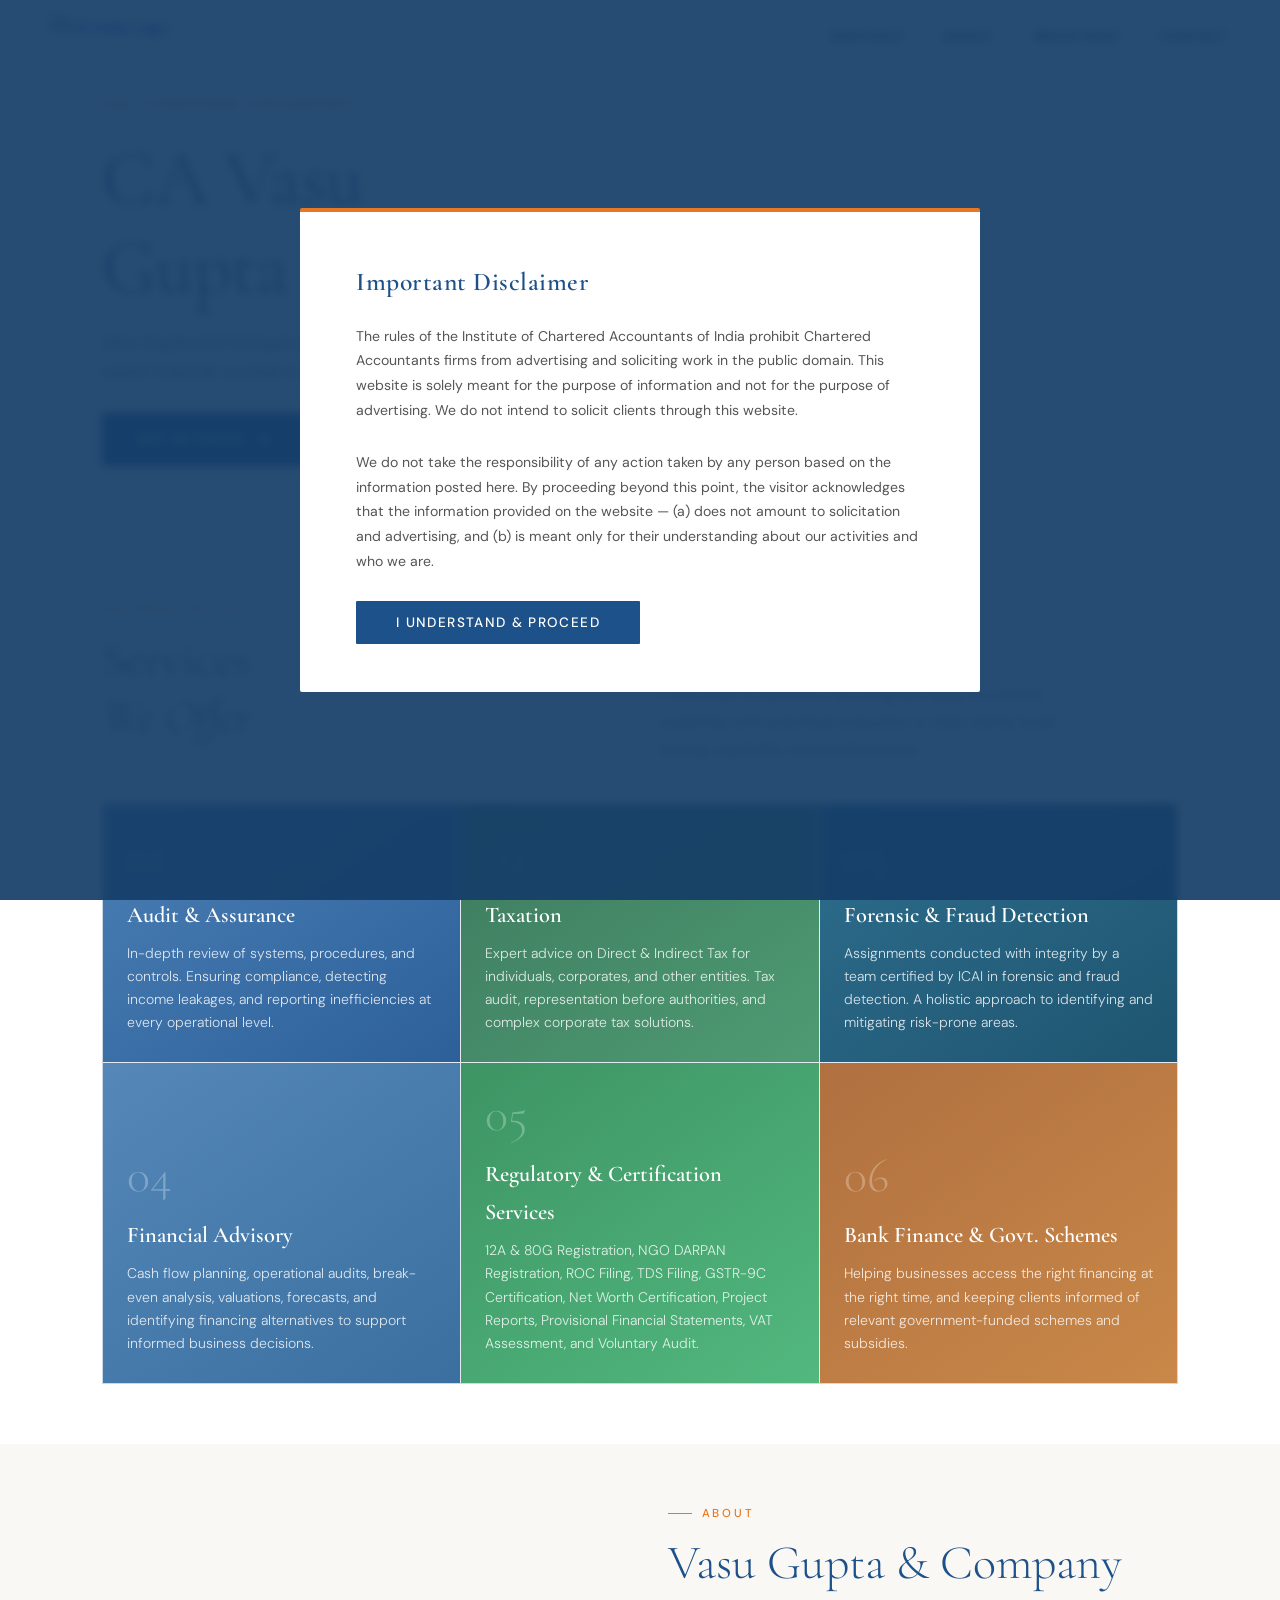
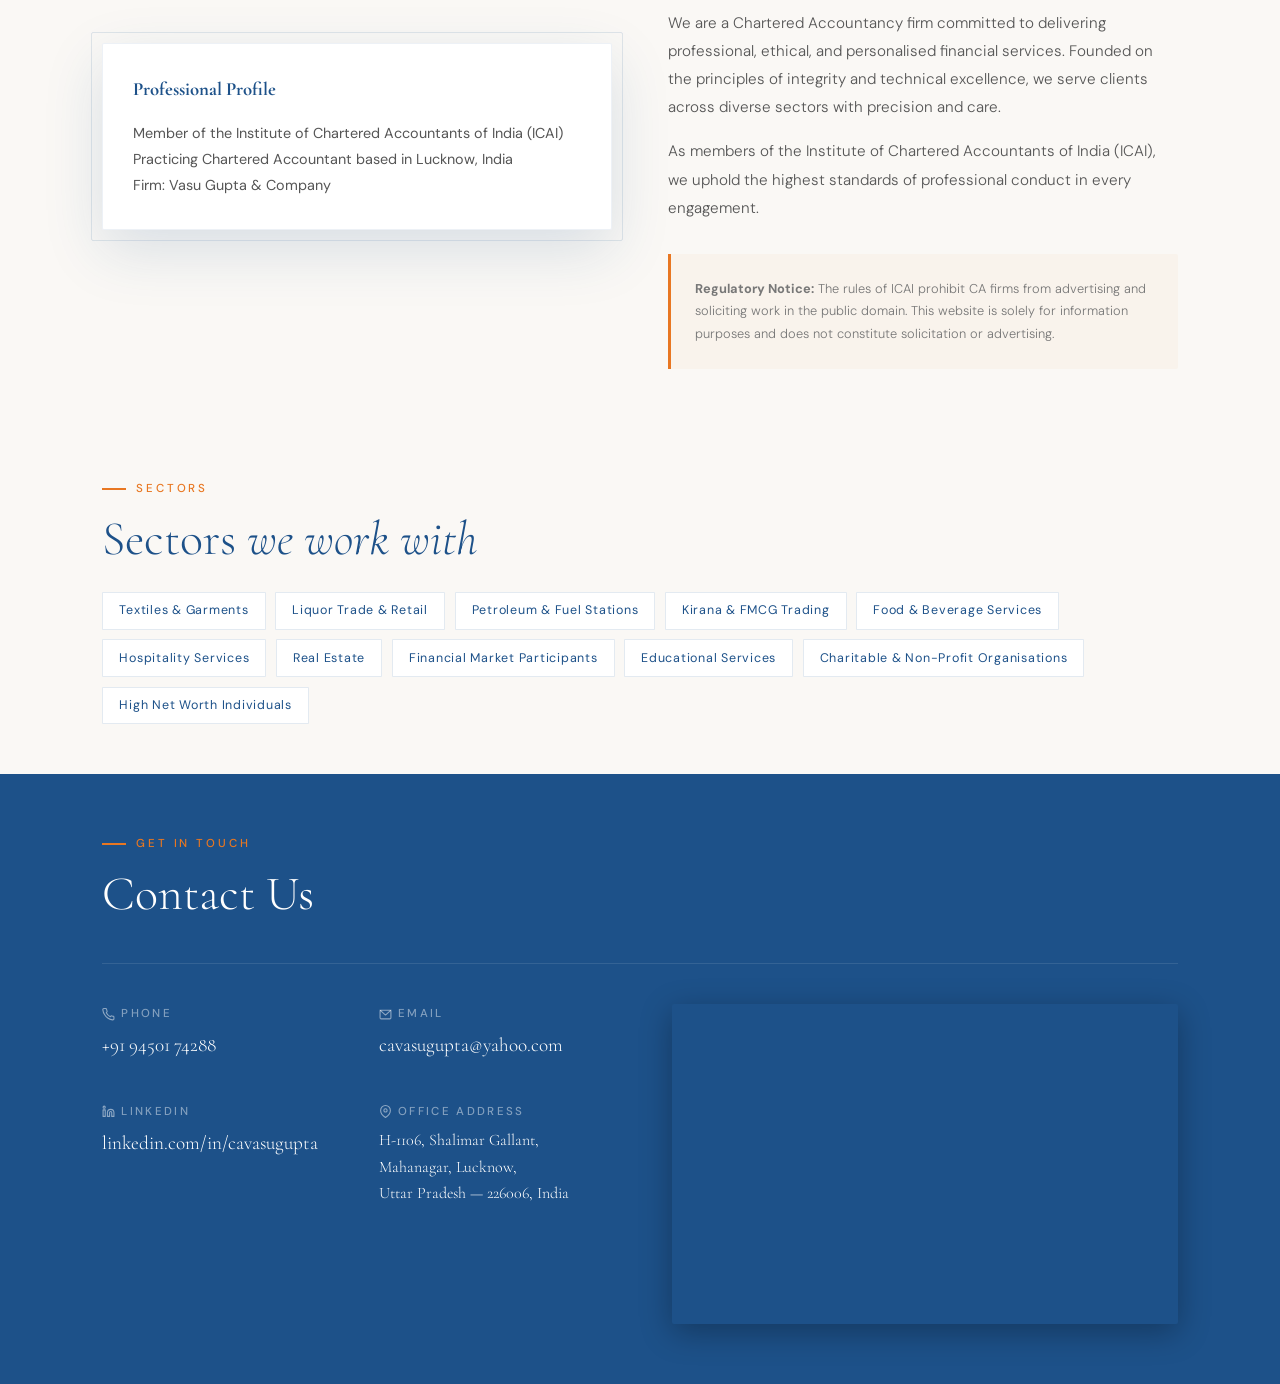
==== commit a4ef8530: "Update index.html" ====
--- a/index.html
+++ b/index.html
@@ -442,7 +442,7 @@
           <svg width="13" height="13" viewBox="0 0 24 24" fill="none" stroke="rgba(255,255,255,0.5)" stroke-width="2" stroke-linecap="round" stroke-linejoin="round"><rect x="2" y="4" width="20" height="16" rx="2"/><polyline points="2,4 12,13 22,4"/></svg>
           Email
         </span>
-        <span class="contact-value"><a href="mailto:vasu@cavasugupta.com">vasu@cavasugupta.com</a></span>
+        <span class="contact-value"><a href="mailto:cavasugupta@yahoo.com">cavasugupta@yahoo.com</a></span>
       </div>
       <div class="contact-item">
         <span class="contact-label">
@@ -473,4 +473,4 @@
   function toggleMobileMenu() {
     const nav = document.querySelector('.nav-links');
     const open = nav.style.display === 'flex';
-    nav.style.cssText = open ? '' : 'display:flex;flex-direction:column;position:fixed;top:72px;left:0;right:0;background:rgba(250,248,245,0.98);padding:1.5rem 8%;gap:1.25rem;border-bottom:1px solid rgba(29,+    nav.style.cssText = open ? '' : 'display:flex;flex-direction:column;position:fixed;top:72px;left:0;right:0;background:rgba(250,248,245,0.98);padding:1.5rem 8%;gap:1.25rem;border-bottom:1px solid rgba(29,
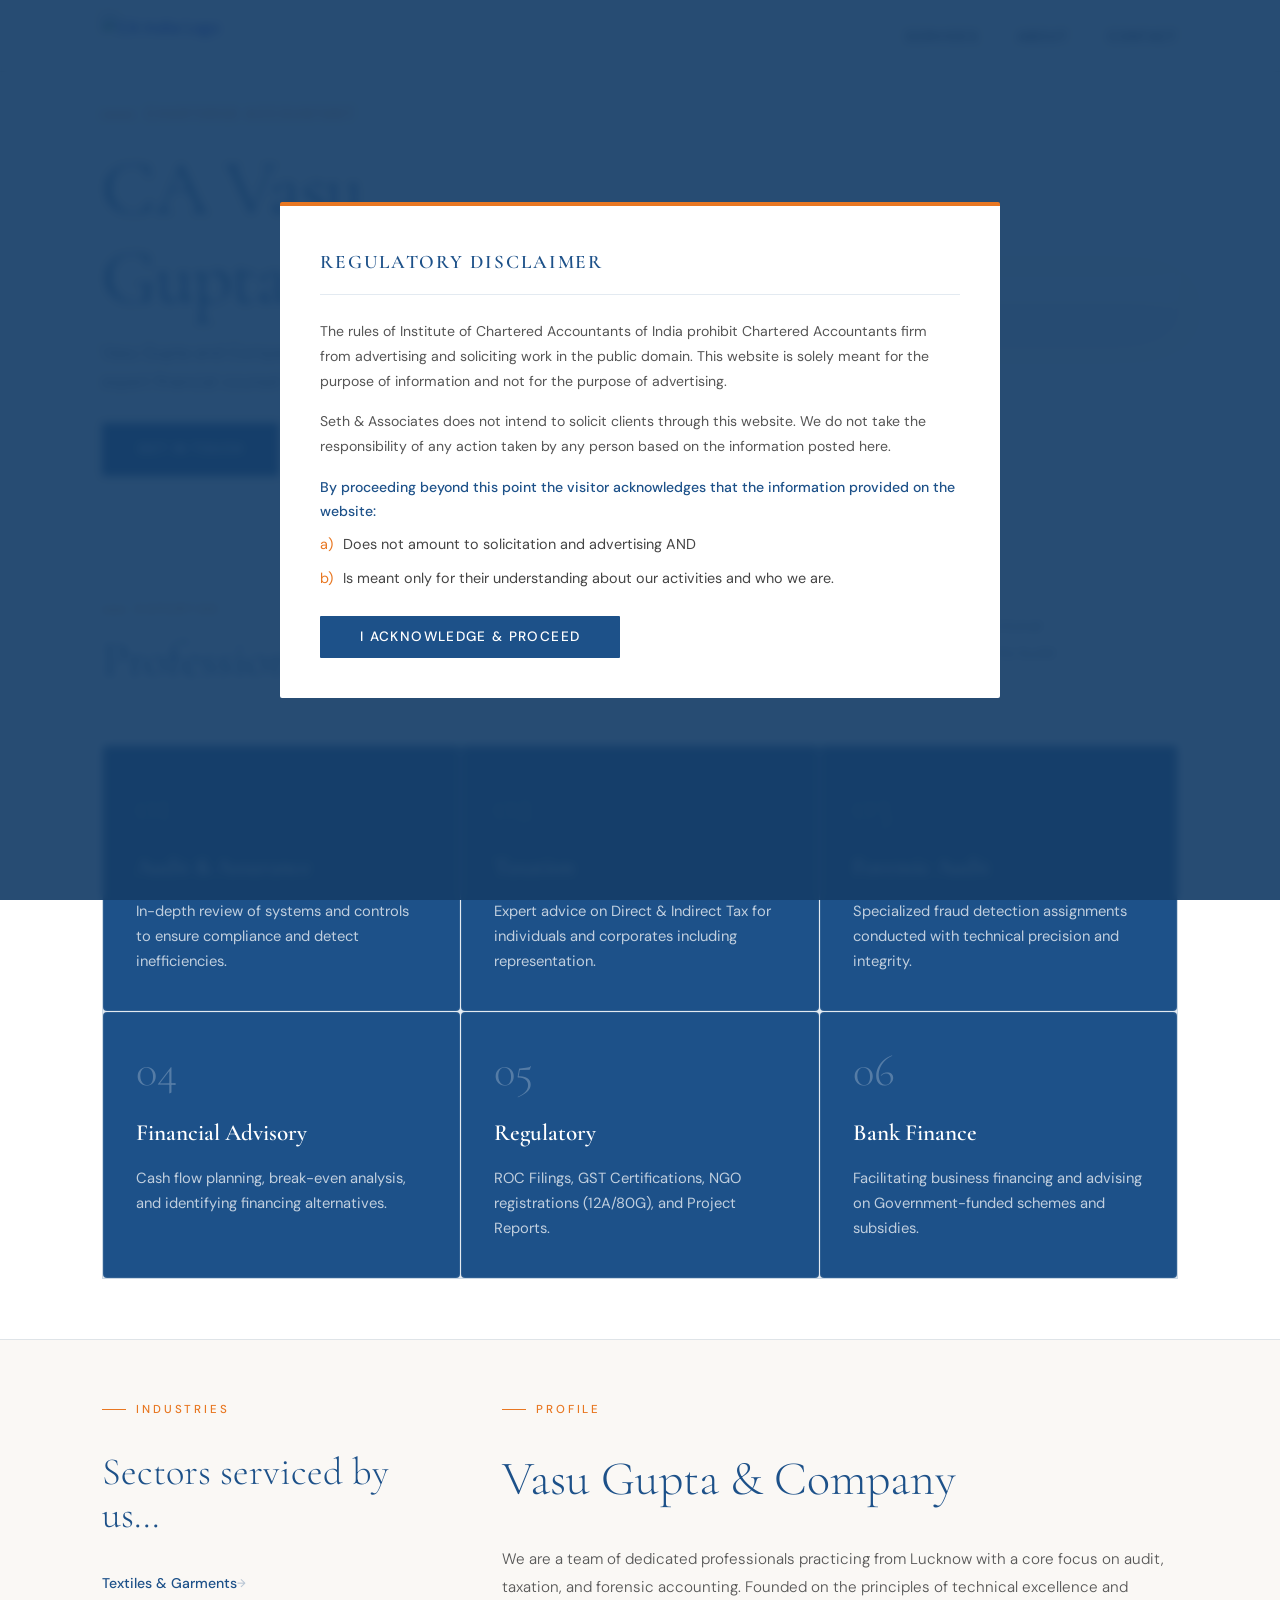
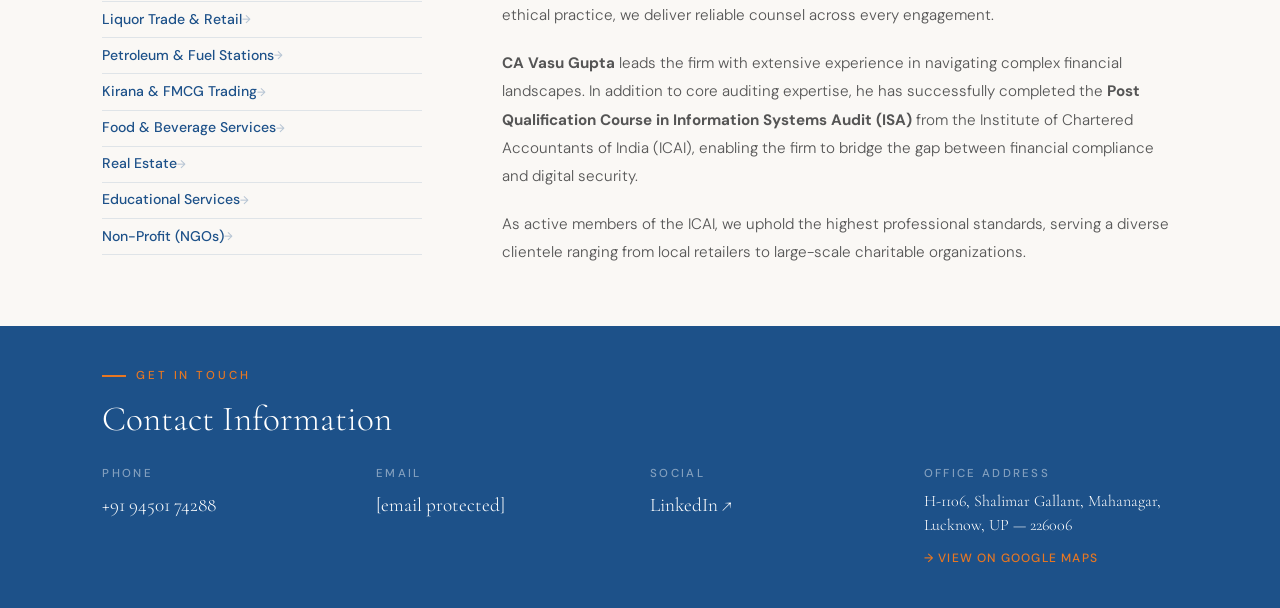
==== commit 6f012d12: "Add files via upload" ====
--- a/index.html
+++ b/index.html
@@ -29,7 +29,6 @@
     overflow-x: hidden;
   }
 
-  /* CSS-only entrance animations — no JS required */
   @keyframes fadeUp {
     from { opacity: 0; transform: translateY(22px); }
     to   { opacity: 1; transform: translateY(0); }
@@ -74,7 +73,7 @@
     position: fixed; top: 0; left: 0; right: 0; z-index: 100;
     background: rgba(250, 248, 245, 0.97); backdrop-filter: blur(10px);
     border-bottom: 1px solid var(--border);
-    padding: 0 4%; display: flex; align-items: center; justify-content: space-between;
+    padding: 0 8%; display: flex; align-items: center; justify-content: space-between;
     height: 72px;
   }
   .nav-logo { display: flex; align-items: center; text-decoration: none; }
@@ -94,12 +93,44 @@
   .nav-links a:hover::after { transform: scaleX(1); }
   .menu-toggle { display: none; background: none; border: none; cursor: pointer; padding: 4px; }
 
+  /* Mobile nav drawer */
+  .mobile-nav-drawer {
+    display: none;
+    position: fixed; top: 72px; left: 0; right: 0; z-index: 99;
+    background: rgba(250,248,245,0.98);
+    border-bottom: 1px solid var(--border);
+    padding: 1.5rem 8%;
+    flex-direction: column;
+    gap: 1.25rem;
+    animation: fadeUp 0.2s ease;
+  }
+  .mobile-nav-drawer.open { display: flex; }
+  .mobile-nav-drawer a {
+    text-decoration: none; color: var(--text); font-size: 0.9rem;
+    letter-spacing: 0.08em; text-transform: uppercase; font-weight: 500;
+    padding: 0.5rem 0; border-bottom: 1px solid var(--border);
+  }
+  .mobile-nav-drawer a:last-child { border-bottom: none; }
+
   /* HERO */
   .hero {
     min-height: 60vh; display: flex; align-items: center;
-    padding: 70px 8% 50px;
-  }
-  .hero-content { max-width: 680px; }
+    padding: 100px 8% 60px;
+  }
+  .hero-inner {
+    display: flex; align-items: center; justify-content: space-between;
+    gap: 40px; flex-wrap: wrap; width: 100%;
+  }
+  .hero-content { max-width: 580px; flex: 1; min-width: 280px; }
+  .hero-photo {
+    flex: 1; min-width: 260px; max-width: 360px;
+  }
+  .hero-photo img {
+    width: 100%; height: auto;
+    border-radius: 4px; object-fit: cover;
+    box-shadow: 0 20px 60px rgba(29,81,137,0.15);
+    display: block;
+  }
   .hero-eyebrow {
     font-size: 0.78rem; letter-spacing: 0.2em; text-transform: uppercase;
     color: var(--orange); font-weight: 500; margin-bottom: 1.25rem;
@@ -145,7 +176,7 @@
   #services { background: #fff; }
   .services-intro {
     display: grid; grid-template-columns: 1fr 1fr;
-    gap: 2.5rem; align-items: end; margin-bottom: 2.5rem;
+    gap: 2.5rem; align-items: center  ; margin-bottom: 2.5rem;
   }
   .services-intro p { font-size: 1rem; color: var(--text-muted); font-weight: 300; max-width: 400px; }
 
@@ -161,7 +192,7 @@
     display: flex; flex-direction: column; justify-content: flex-end;
     position: relative; transition: transform 0.3s;
   }
-  .service-card:hover { transform: translateY(-2px); }
+  .service-card:hover { transform: none; }
   .service-card::after {
     content: ''; position: absolute; bottom: 0; left: 0; right: 0; height: 3px;
     background: linear-gradient(90deg, var(--orange), var(--green));
@@ -176,45 +207,78 @@
     font-family: 'Cormorant Garamond', serif; font-size: 1.4rem;
     font-weight: 600; color: #fff; margin-bottom: 0.5rem;
   }
-  .service-card p { font-size: 0.875rem; color: rgba(255,255,255,0.82); font-weight: 300; line-height: 1.65; }
-
-  .sc-1 { background: linear-gradient(145deg, #4a7fb5, #2d6099); }
-  .sc-2 { background: linear-gradient(145deg, #3d7a5e, #4e9b73); }
-  .sc-3 { background: linear-gradient(145deg, #2e6e8e, #1e5570); }
-  .sc-4 { background: linear-gradient(145deg, #5588b8, #3a6fa0); }
-  .sc-5 { background: linear-gradient(145deg, #3d9464, #52b87e); }
-  .sc-6 { background: linear-gradient(145deg, #b07040, #c98848); }
-
-  /* ABOUT */
-  #about { background: var(--cream); }
-  .about-layout { display: grid; grid-template-columns: 1fr 1fr; gap: 3.5rem; align-items: center; }
-  .about-visual {
-    aspect-ratio: 4/5; max-height: 560px; border-radius: 2px;
-    position: relative; overflow: hidden;
-    box-shadow: 0 20px 60px rgba(29,81,137,0.15);
-  }
-  .about-visual img { width: 100%; height: 100%; object-fit: cover; object-position: center top; display: block; }
-  .about-visual::after {
-    content: ''; position: absolute; inset: -12px;
-    border: 1px solid var(--border); border-radius: 2px; pointer-events: none;
-  }
-  .about-text p { font-size: 0.95rem; color: #555; line-height: 1.85; font-weight: 300; margin-bottom: 1rem; }
+  /* SKY BLUE TINTED SERVICE CARDS */
+  .service-card {
+    background: #1D5189; /* Navy blue matching site palette */
+    padding: 2.25rem 2rem;
+    min-height: 250px;
+    display: flex;
+    flex-direction: column;
+    justify-content: flex-start;
+    position: relative;
+    transition: all 0.4s ease;
+    border: 1px solid rgba(255, 255, 255, 0.08);
+    border-radius: 4px;
+  }
+
+  .service-card:hover {
+    background: #1D5189; /* No emboss — stays the same */
+    transform: none;
+    box-shadow: none;
+    border-color: rgba(255, 255, 255, 0.08);
+  }
+
+  .service-num {
+    font-family: 'Cormorant Garamond', serif;
+    font-size: 2.8rem;
+    font-weight: 300;
+    color: rgba(255, 255, 255, 0.25);
+    line-height: 1;
+    margin-bottom: 1.25rem;
+  }
+
+  .service-card h3 {
+    font-family: 'Cormorant Garamond', serif;
+    font-size: 1.45rem;
+    font-weight: 600;
+    color: #fff;
+    margin-bottom: 0.75rem;
+  }
+
+  .service-card p {
+    font-size: 0.92rem;
+    color: rgba(255, 255, 255, 0.72);
+    font-weight: 400;
+    line-height: 1.7;
+  }
+
+  /* sc-1 through sc-6 inherit navy background from .service-card */
+  /* ABOUT & SECTORS LAYOUT */
+  #about { background: var(--cream); border-top: 1px solid var(--border); }
+  .about-layout { display: grid; grid-template-columns: 320px 1fr; gap: 5rem; align-items: start; }
+  
+  .sectors-sidebar { display: flex; flex-direction: column; gap: 1.25rem; }
+  .sectors-list { display: flex; flex-direction: column; gap: 0.35rem; }
+  .sector-item {
+    font-size: 0.88rem; 
+    color: var(--navy); 
+    font-weight: 500;
+    padding-bottom: 0.35rem;
+    border-bottom: 1px solid var(--border);
+    display: flex;
+    align-items: center;
+  }
+  .sector-item::after { content: '→'; opacity: 0.3; font-size: 0.7rem; }
+
+  .about-text { display: flex; flex-direction: column; gap: 1.25rem; }
+  .about-text p { font-size: 0.95rem; color: #555; line-height: 1.85; font-weight: 300; margin-bottom: 0; }
+  
   .disclaimer-box {
     margin-top: 2rem; padding: 1.5rem;
     border-left: 3px solid var(--orange); background: rgba(232,119,34,0.04);
     border-radius: 0 2px 2px 0;
   }
   .disclaimer-box p { font-size: 0.8rem; color: #777; line-height: 1.75; margin: 0; }
-
-  /* INDUSTRIES */
-  #industries { background: var(--cream); padding: 50px 8%; }
-  .industries-tags { display: flex; flex-wrap: wrap; gap: 0.6rem; margin-top: 1.5rem; }
-  .industry-tag {
-    font-size: 0.78rem; letter-spacing: 0.06em; font-weight: 400; color: var(--navy);
-    border: 1px solid var(--border); padding: 0.45rem 1rem; border-radius: 1px; background: #fff;
-    transition: background 0.2s, border-color 0.2s, color 0.2s;
-  }
-  .industry-tag:hover { background: var(--navy); color: #fff; border-color: var(--navy); }
 
   /* CONTACT */
   #contact { background: var(--navy); color: #fff; }
@@ -242,35 +306,60 @@
     display: flex; align-items: center; justify-content: space-between;
     font-size: 0.78rem; color: rgba(255,255,255,0.35); letter-spacing: 0.05em;
   }
-  .footer-logo { height: 38px; width: auto; filter: brightness(0) invert(1); opacity: 0.85; }
 
   /* RESPONSIVE */
+  @media (max-width: 900px) {
+    .about-layout { grid-template-columns: 1fr; gap: 3rem; }
+    .sectors-sidebar { order: 2; }
+    .about-text { order: 1; }
+  }
   @media (max-width: 768px) {
     .nav-links { display: none; }
     .menu-toggle { display: block; }
     .services-intro { grid-template-columns: 1fr; gap: 1.5rem; }
-    .about-layout { grid-template-columns: 1fr; gap: 3rem; }
-    .about-visual { aspect-ratio: 3/4; max-height: 420px; }
+    .hero-photo { max-width: 100%; }
     .contact-merged { grid-template-columns: 1fr; gap: 2.5rem; }
-    .contact-info-grid { grid-template-columns: 1fr 1fr; }
     footer { flex-direction: column; gap: 0.75rem; text-align: center; }
   }
-  @media (max-width: 560px) { .contact-info-grid { grid-template-columns: 1fr; } }
 </style>
 </head>
 <body>
 
-<!-- DISCLAIMER MODAL -->
 <div class="modal-overlay" id="disclaimerModal">
-  <div class="modal">
-    <h2>Important Disclaimer</h2>
-    <p>The rules of the Institute of Chartered Accountants of India prohibit Chartered Accountants firms from advertising and soliciting work in the public domain. This website is solely meant for the purpose of information and not for the purpose of advertising. We do not intend to solicit clients through this website.</p>
-    <p>We do not take the responsibility of any action taken by any person based on the information posted here. By proceeding beyond this point, the visitor acknowledges that the information provided on the website — (a) does not amount to solicitation and advertising, and (b) is meant only for their understanding about our activities and who we are.</p>
-    <button class="modal-btn" onclick="document.getElementById('disclaimerModal').style.display='none'">I Understand &amp; Proceed</button>
+  <div class="modal" style="max-width: 720px; padding: 2.5rem;">
+    <h2 style="text-transform: uppercase; font-size: 1.2rem; letter-spacing: 0.1em; border-bottom: 1px solid var(--border); padding-bottom: 1rem;">Regulatory Disclaimer</h2>
+    
+    <div style="font-size: 0.9rem; color: #444; line-height: 1.8; margin: 1.5rem 0;">
+      <p style="margin-bottom: 1rem;">
+        The rules of Institute of Chartered Accountants of India prohibit Chartered Accountants firm from advertising and soliciting work in the public domain. This website is solely meant for the purpose of information and not for the purpose of advertising.
+      </p>
+      
+      <p style="margin-bottom: 1rem;">
+        Seth & Associates does not intend to solicit clients through this website. We do not take the responsibility of any action taken by any person based on the information posted here.
+      </p>
+      
+      <p style="font-weight: 500; color: var(--navy); margin-bottom: 0.5rem;">
+        By proceeding beyond this point the visitor acknowledges that the information provided on the website:
+      </p>
+      
+      <ul style="list-style: none; padding-left: 0;">
+        <li style="margin-bottom: 0.5rem; display: flex; gap: 10px;">
+          <span style="color: var(--orange);">a)</span> 
+          <span>Does not amount to solicitation and advertising AND</span>
+        </li>
+        <li style="display: flex; gap: 10px;">
+          <span style="color: var(--orange);">b)</span> 
+          <span>Is meant only for their understanding about our activities and who we are.</span>
+        </li>
+      </ul>
+    </div>
+
+    <button class="modal-btn" onclick="document.getElementById('disclaimerModal').style.display='none'">
+      I Acknowledge & Proceed
+    </button>
   </div>
 </div>
 
-<!-- NAV -->
 <nav>
   <a href="#" class="nav-logo">
     <img src="https://raw.githubusercontent.com/contactme-vasu/cavasugupta.github.io/main/assets/CA_India_Logo.png" alt="CA India Logo">
@@ -278,10 +367,9 @@
   <ul class="nav-links">
     <li><a href="#services">Services</a></li>
     <li><a href="#about">About</a></li>
-    <li><a href="#industries">Industries</a></li>
     <li><a href="#contact">Contact</a></li>
   </ul>
-  <button class="menu-toggle" aria-label="Menu" onclick="toggleMobileMenu()">
+  <button class="menu-toggle" aria-label="Toggle menu" onclick="toggleMobileMenu()">
     <svg width="22" height="16" viewBox="0 0 22 16" fill="none">
       <rect width="22" height="2" rx="1" fill="#1D5189"/>
       <rect y="7" width="16" height="2" rx="1" fill="#1D5189"/>
@@ -290,187 +378,112 @@
   </button>
 </nav>
 
-<!-- HERO -->
+<div class="mobile-nav-drawer" id="mobileNavDrawer">
+  <a href="#services" onclick="closeMobileMenu()">Services</a>
+  <a href="#about" onclick="closeMobileMenu()">About</a>
+  <a href="#contact" onclick="closeMobileMenu()">Contact</a>
+</div>
+
 <section class="hero" id="home">
-  <div style="display:flex; align-items:center; justify-content:space-between; gap:40px; flex-wrap:wrap;">
-    
+  <div class="hero-inner">
     <div class="hero-content">
-    <div class="hero-eyebrow anim d1">Chartered Accountant</div>
-    <h1 class="anim d2">CA Vasu<br>Gupta</h1>
-    <p class="hero-sub anim d3">Vasu Gupta and Company &mdash; bringing clarity, integrity, and expert financial counsel to businesses and individuals.</p>
-    <a href="#contact" class="hero-cta anim d4">
-      Get in Touch
-      <svg width="16" height="16" viewBox="0 0 16 16" fill="none">
-        <path d="M3 8h10M9 4l4 4-4 4" stroke="#fff" stroke-width="1.5" stroke-linecap="round" stroke-linejoin="round"/>
-      </svg>
-    </a>
-  </div>
-  <div style="flex:1; min-width:280px; max-width:380px;">
-  <img src="https://raw.githubusercontent.com/contactme-vasu/cavasugupta.github.io/main/assets/DSC_6633.JPG"
-       alt="CA Vasu Gupta"
-       style="width:100%; height:auto; border-radius:6px; object-fit:cover;">
-</div>
-</div>
+      <div class="hero-eyebrow anim d1">Chartered Accountant</div>
+      <h1 class="anim d2">CA Vasu<br>Gupta</h1>
+      <p class="hero-sub anim d3">Vasu Gupta and Company — bringing clarity, integrity, and expert financial counsel to businesses and individuals.</p>
+      <a href="#contact" class="hero-cta anim d4">Get in Touch</a>
+    </div>
+    <div class="hero-photo anim d3">
+      <img src="https://raw.githubusercontent.com/contactme-vasu/cavasugupta.github.io/main/assets/DSC_6633.JPG" alt="CA Vasu Gupta">
+    </div>
+  </div>
 </section>
 
-<!-- SERVICES -->
 <section id="services">
   <div class="services-intro">
     <div>
-      <div class="section-label">What We Do</div>
-      <h2 class="section-title">Services<br><em style="font-style:italic;font-family:'Cormorant Garamond',serif">We Offer</em></h2>
-    </div>
-    <p>From audit to advisory, we integrate deep functional expertise with practical execution to help clients build lasting capability and performance.</p>
+      <div class="section-label">Expertise</div>
+      <h2 class="section-title">Professional Services</h2>
+    </div>
+    <p>From audit to advisory, we integrate deep functional expertise with practical execution to help clients build lasting capability.</p>
   </div>
   <div class="services-grid">
-    <div class="service-card sc-1">
-      <div class="service-num">01</div>
-      <h3>Audit &amp; Assurance</h3>
-      <p>In-depth review of systems, procedures, and controls. Ensuring compliance, detecting income leakages, and reporting inefficiencies at every operational level.</p>
-    </div>
-    <div class="service-card sc-2">
-      <div class="service-num">02</div>
-      <h3>Taxation</h3>
-      <p>Expert advice on Direct &amp; Indirect Tax for individuals, corporates, and other entities. Tax audit, representation before authorities, and complex corporate tax solutions.</p>
-    </div>
-    <div class="service-card sc-3">
-      <div class="service-num">03</div>
-      <h3>Forensic &amp; Fraud Detection</h3>
-      <p>Assignments conducted with integrity by a team certified by ICAI in forensic and fraud detection. A holistic approach to identifying and mitigating risk-prone areas.</p>
-    </div>
-    <div class="service-card sc-4">
-      <div class="service-num">04</div>
-      <h3>Financial Advisory</h3>
-      <p>Cash flow planning, operational audits, break-even analysis, valuations, forecasts, and identifying financing alternatives to support informed business decisions.</p>
-    </div>
-    <div class="service-card sc-5">
-    <div class="service-num">05</div>
-    <h3>Regulatory & Certification Services</h3>
-    <p>
-      12A & 80G Registration, NGO DARPAN Registration, ROC Filing, TDS Filing, GSTR-9C Certification, Net Worth Certification, Project Reports, Provisional Financial Statements, VAT Assessment, and Voluntary Audit.
-    </p>
-  </div>
-    <div class="service-card sc-6">
-    <div class="service-num">06</div>
-    <h3>Bank Finance & Govt. Schemes</h3>
-    <p>
-      Helping businesses access the right financing at the right time, and keeping clients informed of relevant government-funded schemes and subsidies.
-    </p>
-  </div>
+    <div class="service-card sc-1"><div class="service-num">01</div><h3>Audit & Assurance</h3><p>In-depth review of systems and controls to ensure compliance and detect inefficiencies.</p></div>
+    <div class="service-card sc-2"><div class="service-num">02</div><h3>Taxation</h3><p>Expert advice on Direct & Indirect Tax for individuals and corporates including representation.</p></div>
+    <div class="service-card sc-3"><div class="service-num">03</div><h3>Forensic Audit</h3><p>Specialized fraud detection assignments conducted with technical precision and integrity.</p></div>
+    <div class="service-card sc-4"><div class="service-num">04</div><h3>Financial Advisory</h3><p>Cash flow planning, break-even analysis, and identifying financing alternatives.</p></div>
+    <div class="service-card sc-5"><div class="service-num">05</div><h3>Regulatory</h3><p>ROC Filings, GST Certifications, NGO registrations (12A/80G), and Project Reports.</p></div>
+    <div class="service-card sc-6"><div class="service-num">06</div><h3>Bank Finance</h3><p>Facilitating business financing and advising on Government-funded schemes and subsidies.</p></div>
   </div>
 </section>
 
-<!-- ABOUT -->
 <section id="about">
   <div class="about-layout">
-    <div class="about-visual" style="
-  display:flex;
-  flex-direction:column;
-  justify-content:center;
-  padding:30px;
-  background:#fff;
-  border:1px solid rgba(29,81,137,0.08);
-  aspect-ratio:auto;
-  max-height:none;
-  overflow:visible;
-">
-
-  <h3 style="font-family:'Cormorant Garamond',serif; color:#1D5189; margin-bottom:15px;">
-    Professional Profile
-  </h3>
-
-  <p style="font-size:0.9rem; color:#555; line-height:1.8;">
-    Member of the Institute of Chartered Accountants of India (ICAI)
-  </p>
-
-  <p style="font-size:0.9rem; color:#555; line-height:1.8;">
-    Practicing Chartered Accountant based in Lucknow, India
-  </p>
-
-  <p style="font-size:0.9rem; color:#555; line-height:1.8;">
-    Firm: Vasu Gupta & Company
-  </p>
-
-</div>
+    
+    <div class="sectors-sidebar">
+      <div class="section-label">Industries</div>
+      <h2 class="section-title" style="font-size: 2.4rem; line-height: 1.1; white-space: normal;">Sectors serviced by us...</h2>
+      <div class="sectors-list">
+        <div class="sector-item">Textiles & Garments</div>
+        <div class="sector-item">Liquor Trade & Retail</div>
+        <div class="sector-item">Petroleum & Fuel Stations</div>
+        <div class="sector-item">Kirana & FMCG Trading</div>
+        <div class="sector-item">Food & Beverage Services</div>
+        <div class="sector-item">Real Estate</div>
+        <div class="sector-item">Educational Services</div>
+        <div class="sector-item">Non-Profit (NGOs)</div>
+      </div>
+    </div>
+
     <div class="about-text">
-      <div class="section-label">About</div>
-      <h2 class="section-title">Vasu Gupta &amp; Company</h2>
-      <p>We are a Chartered Accountancy firm committed to delivering professional, ethical, and personalised financial services. Founded on the principles of integrity and technical excellence, we serve clients across diverse sectors with precision and care.</p>
-      <p>As members of the Institute of Chartered Accountants of India (ICAI), we uphold the highest standards of professional conduct in every engagement.</p>
-      <div class="disclaimer-box">
-        <p><strong>Regulatory Notice:</strong> The rules of ICAI prohibit CA firms from advertising and soliciting work in the public domain. This website is solely for information purposes and does not constitute solicitation or advertising.</p>
-      </div>
-    </div>
+      <div class="section-label">Profile</div>
+      <h2 class="section-title">Vasu Gupta & Company</h2>
+      <p>We are a team of dedicated professionals practicing from Lucknow with a core focus on audit, taxation, and forensic accounting. Founded on the principles of technical excellence and ethical practice, we deliver reliable counsel across every engagement.</p>
+      
+      <p><strong>CA Vasu Gupta</strong> leads the firm with extensive experience in navigating complex financial landscapes. In addition to core auditing expertise, he has successfully completed the <strong>Post Qualification Course in Information Systems Audit (ISA)</strong> from the Institute of Chartered Accountants of India (ICAI), enabling the firm to bridge the gap between financial compliance and digital security.</p>
+      
+      <p>As active members of the ICAI, we uphold the highest professional standards, serving a diverse clientele ranging from local retailers to large-scale charitable organizations.</p>
+  
+    </div>
+
   </div>
 </section>
 
-<!-- INDUSTRIES -->
-<section id="industries">
-  <div class="section-label">Sectors</div>
-  <h2 class="section-title">Sectors <em style="font-style:italic;font-family:'Cormorant Garamond',serif">we work with</em></h2>
-  <div class="industries-tags">
-    <span class="industry-tag">Textiles & Garments</span>
-    <span class="industry-tag">Liquor Trade & Retail</span>
-    <span class="industry-tag">Petroleum & Fuel Stations</span>
-    <span class="industry-tag">Kirana & FMCG Trading</span>
-    <span class="industry-tag">Food & Beverage Services</span>
-    <span class="industry-tag">Hospitality Services</span>
-    <span class="industry-tag">Real Estate</span>
-    <span class="industry-tag">Financial Market Participants</span>
-    <span class="industry-tag">Educational Services</span>
-    <span class="industry-tag">Charitable & Non-Profit Organisations</span>
-    <span class="industry-tag">High Net Worth Individuals</span>
-  </div>
-</section>
-
-<!-- CONTACT -->
-<section id="contact">
+<section id="contact" style="padding: 40px 8%;">
   <div class="section-label">Get In Touch</div>
-  <h2 class="section-title">Contact Us</h2>
-  <hr class="contact-divider">
-  <div class="contact-merged">
-    <div class="contact-info-grid">
+  <h2 class="section-title" style="font-size: 2.2rem; margin-bottom: 1.5rem;">Contact Information</h2>
+  
+  <div class="contact-merged" style="grid-template-columns: 1fr; gap: 2rem;">
+    <div class="contact-info-grid" style="grid-template-columns: repeat(auto-fit, minmax(120px, 1fr)); gap: 1.25rem 1.25rem;">
+      
       <div class="contact-item">
-        <span class="contact-label">
-          <svg width="13" height="13" viewBox="0 0 24 24" fill="none" stroke="rgba(255,255,255,0.5)" stroke-width="2" stroke-linecap="round" stroke-linejoin="round"><path d="M22 16.92v3a2 2 0 0 1-2.18 2 19.79 19.79 0 0 1-8.63-3.07A19.5 19.5 0 0 1 4.69 12 19.79 19.79 0 0 1 1.57 3.37 2 2 0 0 1 3.55 1h3a2 2 0 0 1 2 1.72c.127.96.361 1.903.7 2.81a2 2 0 0 1-.45 2.11L7.91 8.72A16 16 0 0 0 15.28 16l.88-.88a2 2 0 0 1 2.11-.45c.907.339 1.85.573 2.81.7A2 2 0 0 1 22 16.92z"/></svg>
-          Phone
-        </span>
+        <span class="contact-label">Phone</span>
         <span class="contact-value"><a href="tel:+919450174288">+91 94501 74288</a></span>
       </div>
+
       <div class="contact-item">
-        <span class="contact-label">
-          <svg width="13" height="13" viewBox="0 0 24 24" fill="none" stroke="rgba(255,255,255,0.5)" stroke-width="2" stroke-linecap="round" stroke-linejoin="round"><rect x="2" y="4" width="20" height="16" rx="2"/><polyline points="2,4 12,13 22,4"/></svg>
-          Email
+        <span class="contact-label">Email</span>
+        <span class="contact-value"><a href="/cdn-cgi/l/email-protection#d5b6b4a3b4a6a0b2a0a5a1b495acb4bdbabafbb6bab8"><span class="__cf_email__" data-cfemail="5b383a2d3a282e3c2e2b2f3a1b223a33343475383436">[email&#160;protected]</span></a></span>
+      </div>
+
+      <div class="contact-item">
+        <span class="contact-label">Social</span>
+        <span class="contact-value"><a href="https://www.linkedin.com/in/cavasugupta" target="_blank" rel="noopener">LinkedIn ↗</a></span>
+      </div>
+
+      <div class="contact-item">
+        <span class="contact-label">Office Address</span>
+        <span class="contact-value" style="font-size:1rem; line-height: 1.5;">
+          H-1106, Shalimar Gallant, Mahanagar,<br>Lucknow, UP — 226006
         </span>
-        <span class="contact-value"><a href="mailto:cavasugupta@yahoo.com">cavasugupta@yahoo.com</a></span>
+        <a href="https://share.google/au1FzJ4DwP3cnGoqE" 
+           target="_blank" 
+           style="color: var(--orange); font-size: 0.75rem; text-transform: uppercase; letter-spacing: 0.1em; text-decoration: none; margin-top: 5px; font-weight: 500;">
+           → View on Google Maps
+        </a>
       </div>
-      <div class="contact-item">
-        <span class="contact-label">
-          <svg width="13" height="13" viewBox="0 0 24 24" fill="none" stroke="rgba(255,255,255,0.5)" stroke-width="2" stroke-linecap="round" stroke-linejoin="round"><path d="M16 8a6 6 0 0 1 6 6v7h-4v-7a2 2 0 0 0-2-2 2 2 0 0 0-2 2v7h-4v-7a6 6 0 0 1 6-6z"/><rect x="2" y="9" width="4" height="12"/><circle cx="4" cy="4" r="2"/></svg>
-          LinkedIn
-        </span>
-        <span class="contact-value"><a href="https://www.linkedin.com/in/cavasugupta" target="_blank" rel="noopener">linkedin.com/in/cavasugupta</a></span>
-      </div>
-      <div class="contact-item">
-        <span class="contact-label">
-          <svg width="13" height="13" viewBox="0 0 24 24" fill="none" stroke="rgba(255,255,255,0.5)" stroke-width="2" stroke-linecap="round" stroke-linejoin="round"><path d="M21 10c0 7-9 13-9 13s-9-6-9-13a9 9 0 0 1 18 0z"/><circle cx="12" cy="10" r="3"/></svg>
-          Office Address
-        </span>
-        <span class="contact-value" style="font-size:1rem;line-height:1.65">H-1106, Shalimar Gallant,<br>Mahanagar, Lucknow,<br>Uttar Pradesh &mdash; 226006, India</span>
-      </div>
-    </div>
-    <div class="contact-map">
-      <iframe
-        src="https://www.google.com/maps/embed?pb=!1m18!1m12!1m3!1d3558.5234456!2d80.94619!3d26.87419!2m3!1f0!2f0!3f0!3m2!1i1024!2i768!4f13.1!3m3!1m2!1s0x399bfd46b73e4c67%3A0xd58b7c3e2f8b1a9d!2sShalimar+Gallant%2C+Mahanagar%2C+Lucknow%2C+Uttar+Pradesh+226006!5e0!3m2!1sen!2sin!4v1710000000000!5m2!1sen!2sin"
-        allowfullscreen="" loading="lazy" referrerpolicy="no-referrer-when-downgrade"
-        title="Office Location — Mahanagar, Lucknow">
-      </iframe>
+
     </div>
   </div>
 </section>
 
-<script data-cfasync="false" src="/cdn-cgi/scripts/5c5dd728/cloudflare-static/email-decode.min.js"></script><script>
-  function toggleMobileMenu() {
-    const nav = document.querySelector('.nav-links');
-    const open = nav.style.display === 'flex';
-    nav.style.cssText = open ? '' : 'display:flex;flex-direction:column;position:fixed;top:72px;left:0;right:0;background:rgba(250,248,245,0.98);padding:1.5rem 8%;gap:1.25rem;border-bottom:1px solid rgba(29,
+<script data-cfasync="false" src="/cdn-cgi/scripts/5c5dd728/cloudflare-static/email-decode.min.js"></script><scr
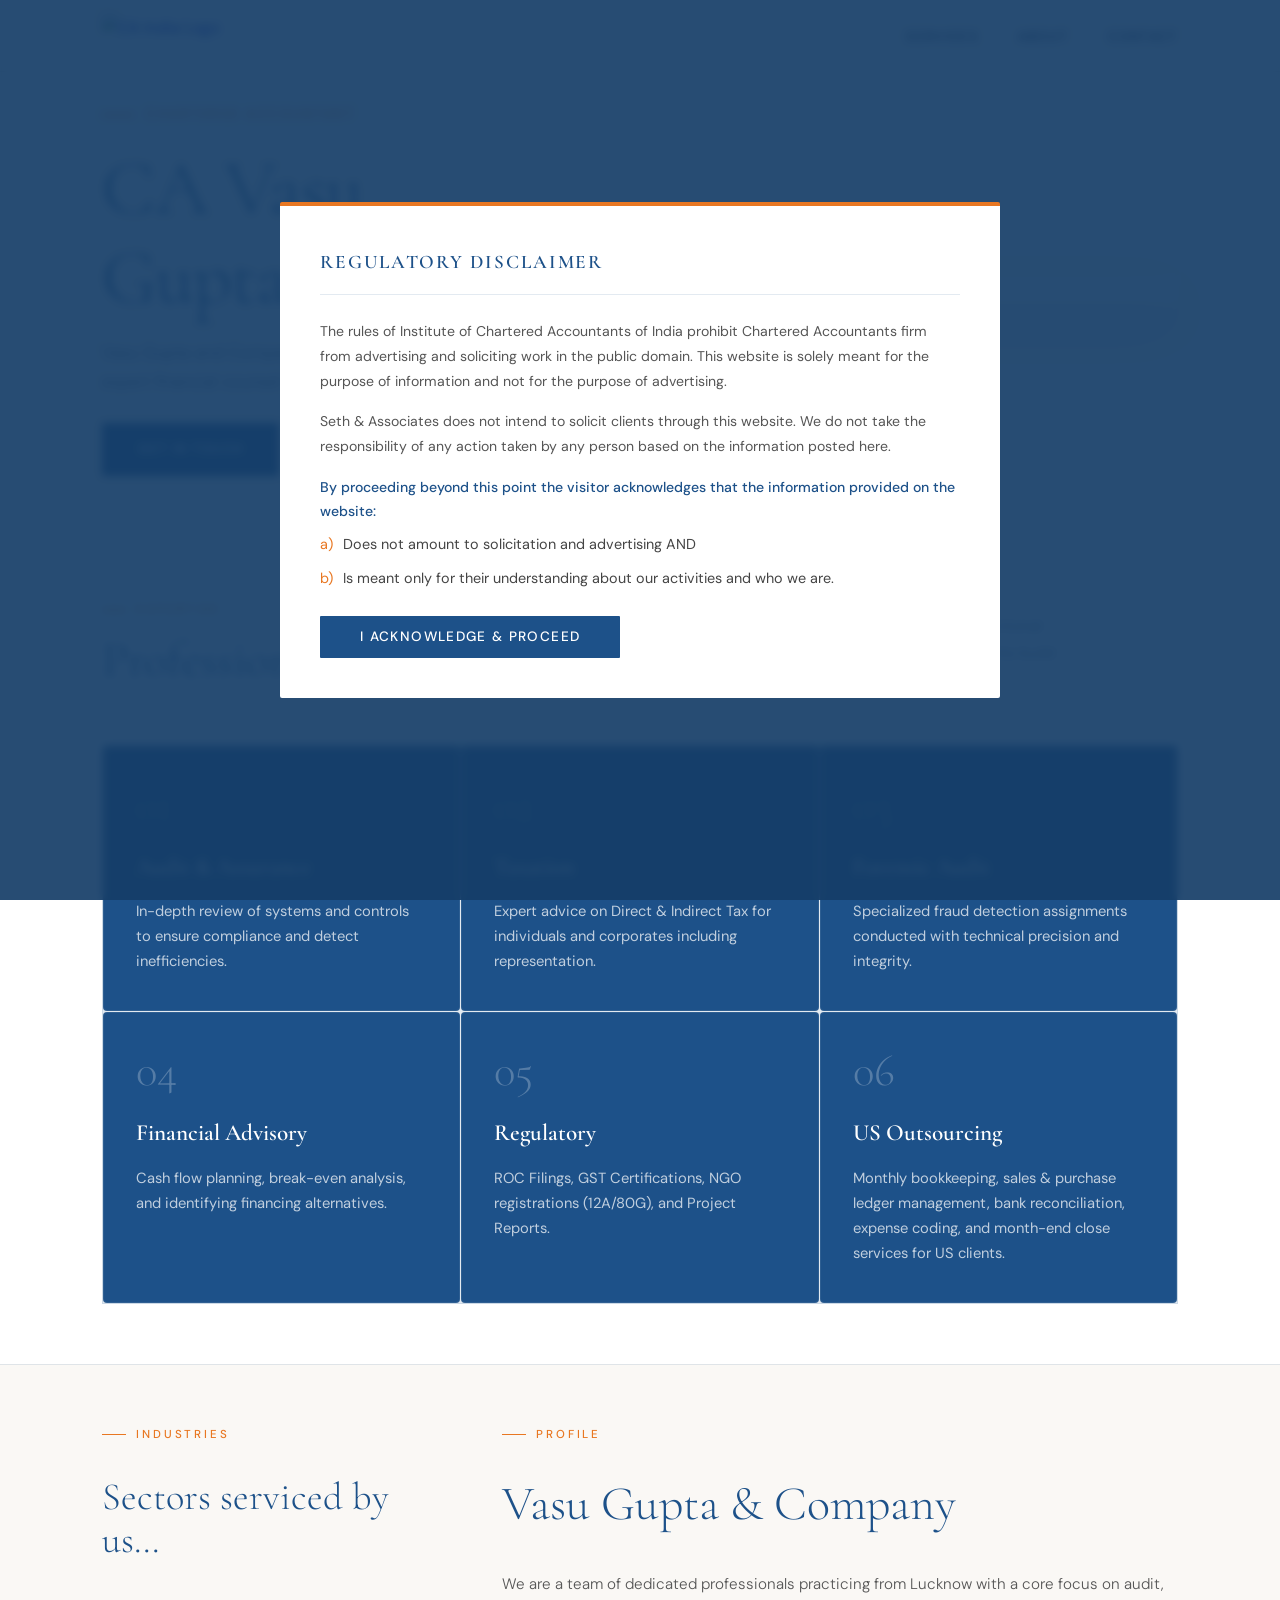
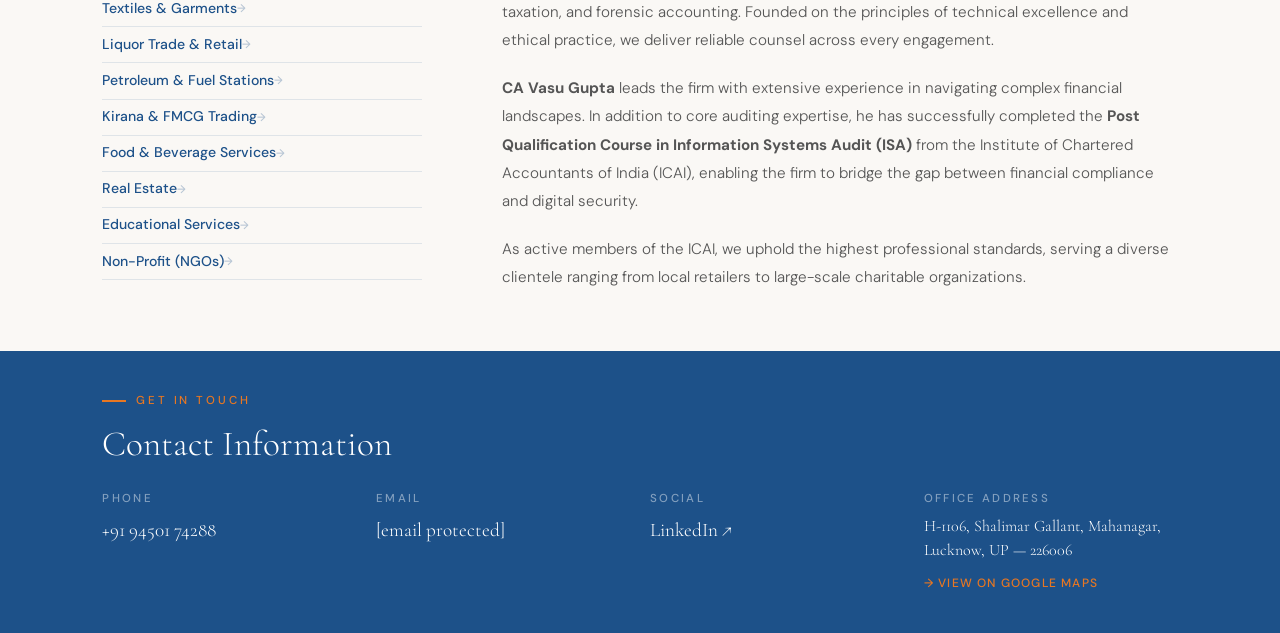
==== commit c68ba032: "Add files via upload" ====
--- a/index.html
+++ b/index.html
@@ -122,9 +122,7 @@
     gap: 40px; flex-wrap: wrap; width: 100%;
   }
   .hero-content { max-width: 580px; flex: 1; min-width: 280px; }
-  .hero-photo {
-    flex: 1; min-width: 260px; max-width: 360px;
-  }
+  .hero-photo { flex: 1; min-width: 260px; max-width: 360px; }
   .hero-photo img {
     width: 100%; height: auto;
     border-radius: 4px; object-fit: cover;
@@ -176,7 +174,7 @@
   #services { background: #fff; }
   .services-intro {
     display: grid; grid-template-columns: 1fr 1fr;
-    gap: 2.5rem; align-items: center  ; margin-bottom: 2.5rem;
+    gap: 2.5rem; align-items: center; margin-bottom: 2.5rem;
   }
   .services-intro p { font-size: 1rem; color: var(--text-muted); font-weight: 300; max-width: 400px; }
 
@@ -188,28 +186,7 @@
   @media (max-width: 600px)  { .services-grid { grid-template-columns: 1fr; } }
 
   .service-card {
-    padding: 1.75rem 1.5rem; min-height: 220px;
-    display: flex; flex-direction: column; justify-content: flex-end;
-    position: relative; transition: transform 0.3s;
-  }
-  .service-card:hover { transform: none; }
-  .service-card::after {
-    content: ''; position: absolute; bottom: 0; left: 0; right: 0; height: 3px;
-    background: linear-gradient(90deg, var(--orange), var(--green));
-    transform: scaleX(0); transform-origin: left; transition: transform 0.35s;
-  }
-  .service-card:hover::after { transform: scaleX(1); }
-  .service-num {
-    font-family: 'Cormorant Garamond', serif; font-size: 3rem;
-    font-weight: 300; color: rgba(255,255,255,0.28); line-height: 1; margin-bottom: 1rem;
-  }
-  .service-card h3 {
-    font-family: 'Cormorant Garamond', serif; font-size: 1.4rem;
-    font-weight: 600; color: #fff; margin-bottom: 0.5rem;
-  }
-  /* SKY BLUE TINTED SERVICE CARDS */
-  .service-card {
-    background: #1D5189; /* Navy blue matching site palette */
+    background: #1D5189;
     padding: 2.25rem 2rem;
     min-height: 250px;
     display: flex;
@@ -220,14 +197,18 @@
     border: 1px solid rgba(255, 255, 255, 0.08);
     border-radius: 4px;
   }
-
   .service-card:hover {
-    background: #1D5189; /* No emboss — stays the same */
+    background: #1D5189;
     transform: none;
     box-shadow: none;
     border-color: rgba(255, 255, 255, 0.08);
   }
-
+  .service-card::after {
+    content: ''; position: absolute; bottom: 0; left: 0; right: 0; height: 3px;
+    background: linear-gradient(90deg, var(--orange), var(--green));
+    transform: scaleX(0); transform-origin: left; transition: transform 0.35s;
+  }
+  .service-card:hover::after { transform: scaleX(1); }
   .service-num {
     font-family: 'Cormorant Garamond', serif;
     font-size: 2.8rem;
@@ -236,7 +217,6 @@
     line-height: 1;
     margin-bottom: 1.25rem;
   }
-
   .service-card h3 {
     font-family: 'Cormorant Garamond', serif;
     font-size: 1.45rem;
@@ -244,7 +224,6 @@
     color: #fff;
     margin-bottom: 0.75rem;
   }
-
   .service-card p {
     font-size: 0.92rem;
     color: rgba(255, 255, 255, 0.72);
@@ -252,7 +231,6 @@
     line-height: 1.7;
   }
 
-  /* sc-1 through sc-6 inherit navy background from .service-card */
   /* ABOUT & SECTORS LAYOUT */
   #about { background: var(--cream); border-top: 1px solid var(--border); }
   .about-layout { display: grid; grid-template-columns: 320px 1fr; gap: 5rem; align-items: start; }
@@ -412,7 +390,7 @@
     <div class="service-card sc-3"><div class="service-num">03</div><h3>Forensic Audit</h3><p>Specialized fraud detection assignments conducted with technical precision and integrity.</p></div>
     <div class="service-card sc-4"><div class="service-num">04</div><h3>Financial Advisory</h3><p>Cash flow planning, break-even analysis, and identifying financing alternatives.</p></div>
     <div class="service-card sc-5"><div class="service-num">05</div><h3>Regulatory</h3><p>ROC Filings, GST Certifications, NGO registrations (12A/80G), and Project Reports.</p></div>
-    <div class="service-card sc-6"><div class="service-num">06</div><h3>Bank Finance</h3><p>Facilitating business financing and advising on Government-funded schemes and subsidies.</p></div>
+    <div class="service-card sc-6"><div class="service-num">06</div><h3>US Outsourcing</h3><p>Monthly bookkeeping, sales & purchase ledger management, bank reconciliation, expense coding, and month-end close services for US clients.</p></div>
   </div>
 </section>
 
@@ -486,4 +464,14 @@
   </div>
 </section>
 
-<script data-cfasync="false" src="/cdn-cgi/scripts/5c5dd728/cloudflare-static/email-decode.min.js"></script><scr+<script data-cfasync="false" src="/cdn-cgi/scripts/5c5dd728/cloudflare-static/email-decode.min.js"></script>
+<script>
+function toggleMobileMenu() {
+  document.getElementById('mobileNavDrawer').classList.toggle('open');
+}
+function closeMobileMenu() {
+  document.getElementById('mobileNavDrawer').classList.remove('open');
+}
+</script>
+</body>
+</html>
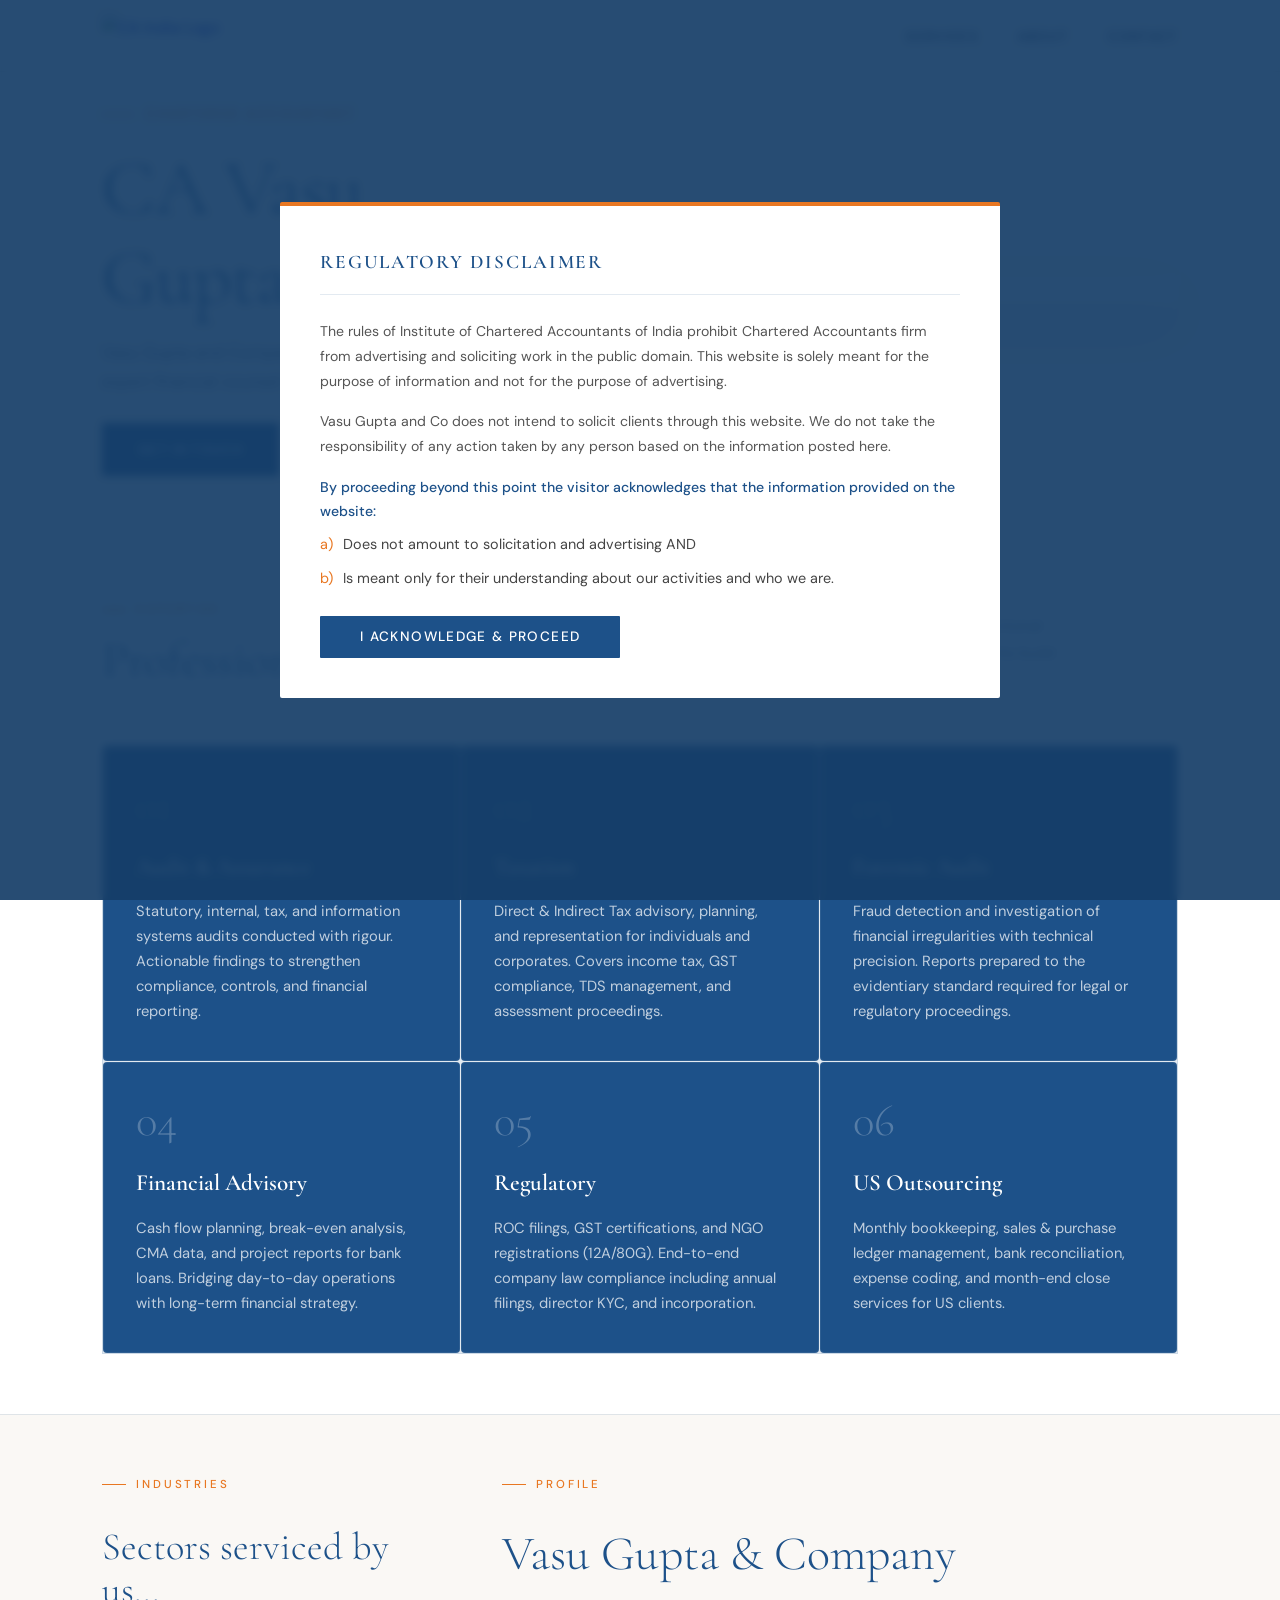
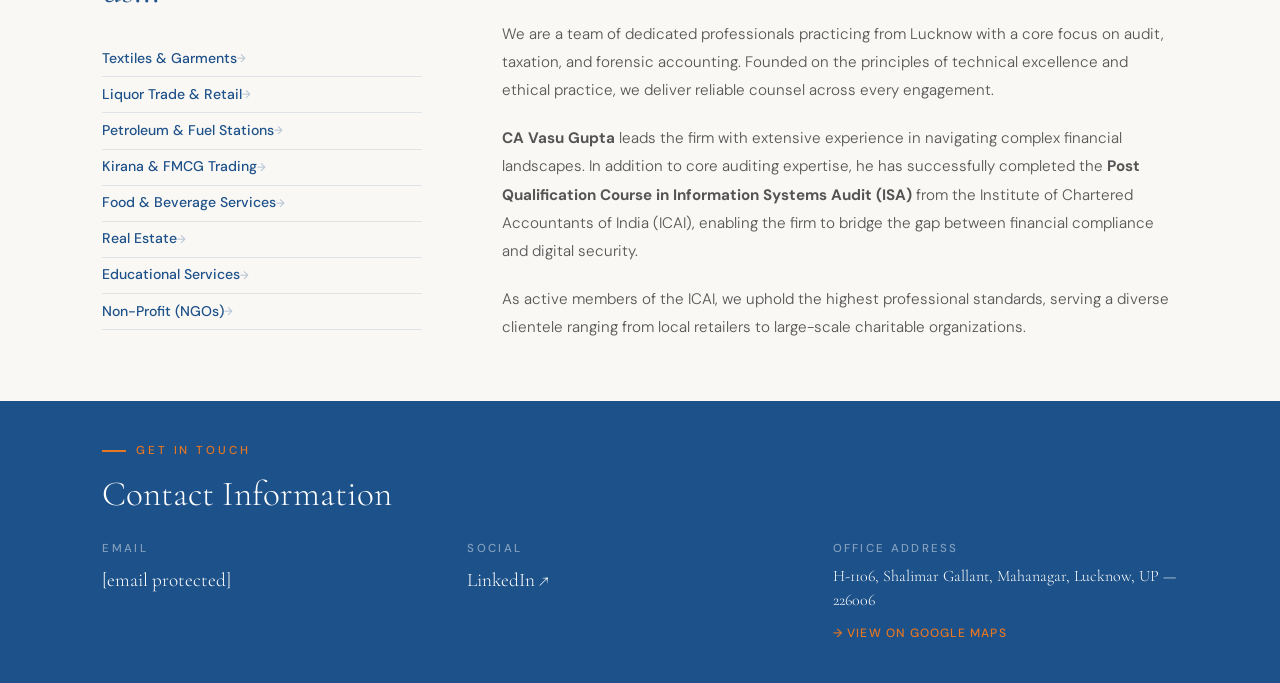
==== commit eba3220c: "Add files via upload" ====
--- a/index.html
+++ b/index.html
@@ -313,7 +313,7 @@
       </p>
       
       <p style="margin-bottom: 1rem;">
-        Seth & Associates does not intend to solicit clients through this website. We do not take the responsibility of any action taken by any person based on the information posted here.
+        Vasu Gupta and Co does not intend to solicit clients through this website. We do not take the responsibility of any action taken by any person based on the information posted here.
       </p>
       
       <p style="font-weight: 500; color: var(--navy); margin-bottom: 0.5rem;">
@@ -385,11 +385,11 @@
     <p>From audit to advisory, we integrate deep functional expertise with practical execution to help clients build lasting capability.</p>
   </div>
   <div class="services-grid">
-    <div class="service-card sc-1"><div class="service-num">01</div><h3>Audit & Assurance</h3><p>In-depth review of systems and controls to ensure compliance and detect inefficiencies.</p></div>
-    <div class="service-card sc-2"><div class="service-num">02</div><h3>Taxation</h3><p>Expert advice on Direct & Indirect Tax for individuals and corporates including representation.</p></div>
-    <div class="service-card sc-3"><div class="service-num">03</div><h3>Forensic Audit</h3><p>Specialized fraud detection assignments conducted with technical precision and integrity.</p></div>
-    <div class="service-card sc-4"><div class="service-num">04</div><h3>Financial Advisory</h3><p>Cash flow planning, break-even analysis, and identifying financing alternatives.</p></div>
-    <div class="service-card sc-5"><div class="service-num">05</div><h3>Regulatory</h3><p>ROC Filings, GST Certifications, NGO registrations (12A/80G), and Project Reports.</p></div>
+    <div class="service-card sc-1"><div class="service-num">01</div><h3>Audit & Assurance</h3><p>Statutory, internal, tax, and information systems audits conducted with rigour. Actionable findings to strengthen compliance, controls, and financial reporting.</p></div>
+    <div class="service-card sc-2"><div class="service-num">02</div><h3>Taxation</h3><p>Direct & Indirect Tax advisory, planning, and representation for individuals and corporates. Covers income tax, GST compliance, TDS management, and assessment proceedings.</p></div>
+    <div class="service-card sc-3"><div class="service-num">03</div><h3>Forensic Audit</h3><p>Fraud detection and investigation of financial irregularities with technical precision. Reports prepared to the evidentiary standard required for legal or regulatory proceedings.</p></div>
+    <div class="service-card sc-4"><div class="service-num">04</div><h3>Financial Advisory</h3><p>Cash flow planning, break-even analysis, CMA data, and project reports for bank loans. Bridging day-to-day operations with long-term financial strategy.</p></div>
+    <div class="service-card sc-5"><div class="service-num">05</div><h3>Regulatory</h3><p>ROC filings, GST certifications, and NGO registrations (12A/80G). End-to-end company law compliance including annual filings, director KYC, and incorporation.</p></div>
     <div class="service-card sc-6"><div class="service-num">06</div><h3>US Outsourcing</h3><p>Monthly bookkeeping, sales & purchase ledger management, bank reconciliation, expense coding, and month-end close services for US clients.</p></div>
   </div>
 </section>
@@ -434,11 +434,6 @@
     <div class="contact-info-grid" style="grid-template-columns: repeat(auto-fit, minmax(120px, 1fr)); gap: 1.25rem 1.25rem;">
       
       <div class="contact-item">
-        <span class="contact-label">Phone</span>
-        <span class="contact-value"><a href="tel:+919450174288">+91 94501 74288</a></span>
-      </div>
-
-      <div class="contact-item">
         <span class="contact-label">Email</span>
         <span class="contact-value"><a href="/cdn-cgi/l/email-protection#d5b6b4a3b4a6a0b2a0a5a1b495acb4bdbabafbb6bab8"><span class="__cf_email__" data-cfemail="5b383a2d3a282e3c2e2b2f3a1b223a33343475383436">[email&#160;protected]</span></a></span>
       </div>
@@ -451,7 +446,7 @@
       <div class="contact-item">
         <span class="contact-label">Office Address</span>
         <span class="contact-value" style="font-size:1rem; line-height: 1.5;">
-          H-1106, Shalimar Gallant, Mahanagar,<br>Lucknow, UP — 226006
+          H-1106, Shalimar Gallant, Mahanagar, Lucknow, UP — 226006
         </span>
         <a href="https://share.google/au1FzJ4DwP3cnGoqE" 
            target="_blank" 
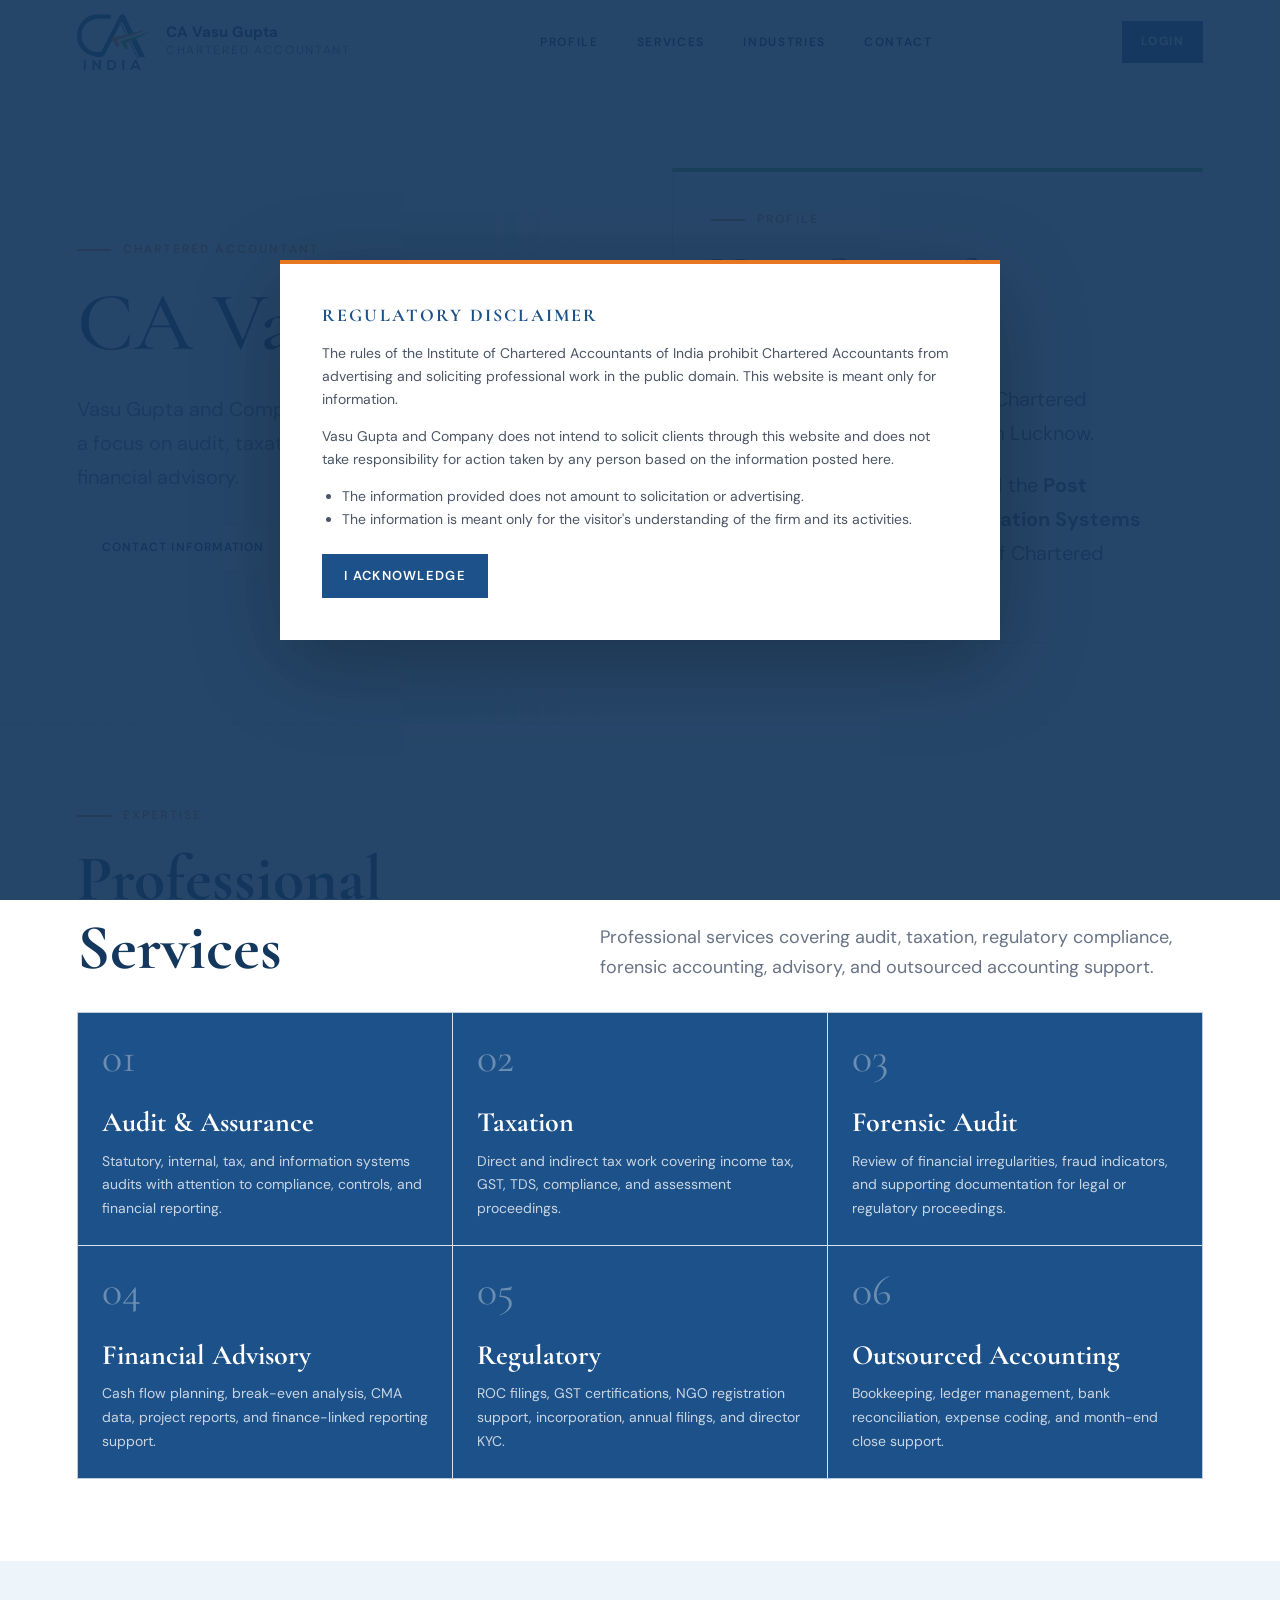
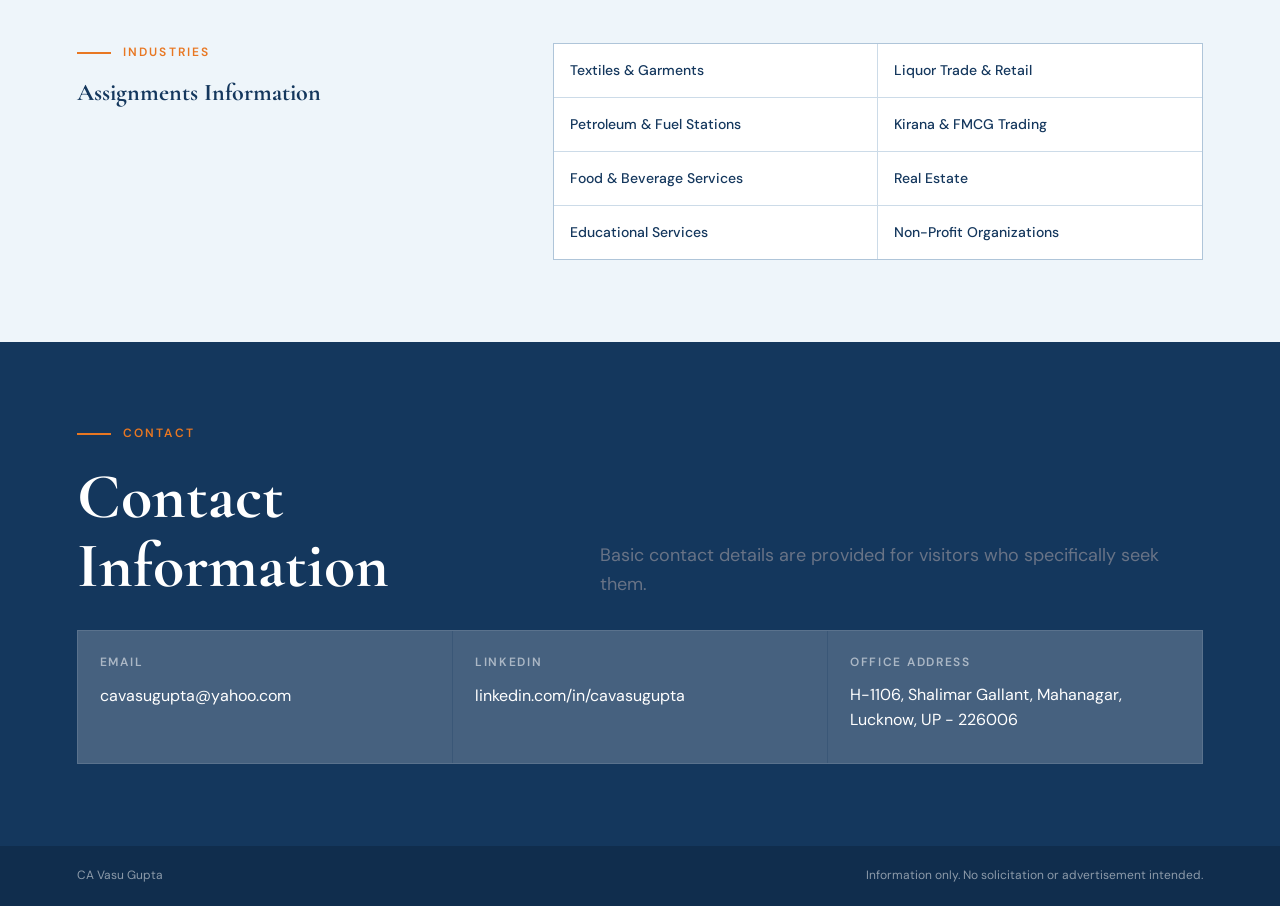
==== commit 44a9c4ce: "Publish personal website updates" ====
--- a/index.html
+++ b/index.html
@@ -1,472 +1,903 @@
-<!DOCTYPE html>
+<!doctype html>
 <html lang="en">
 <head>
-<meta charset="UTF-8">
-<meta name="viewport" content="width=device-width, initial-scale=1.0">
-<title>CA Vasu Gupta</title>
-<link rel="icon" type="image/png" href="assets/CA_India_Logo.png">
-<link rel="preconnect" href="https://fonts.googleapis.com">
-<link href="https://fonts.googleapis.com/css2?family=Cormorant+Garamond:ital,wght@0,300;0,400;0,600;1,300;1,400&family=DM+Sans:wght@300;400;500&display=swap" rel="stylesheet">
-<style>
-  :root {
-    --navy: #1D5189;
-    --navy-dark: #153d68;
-    --orange: #E87722;
-    --green: #5CB04D;
-    --cream: #faf8f5;
-    --text: #1a1a2e;
-    --text-muted: #6b7280;
-    --border: rgba(29, 81, 137, 0.12);
-  }
-
-  *, *::before, *::after { box-sizing: border-box; margin: 0; padding: 0; }
-  html { scroll-behavior: smooth; }
-  body {
-    font-family: 'DM Sans', sans-serif;
-    background: var(--cream);
-    color: var(--text);
-    line-height: 1.7;
-    overflow-x: hidden;
-  }
-
-  @keyframes fadeUp {
-    from { opacity: 0; transform: translateY(22px); }
-    to   { opacity: 1; transform: translateY(0); }
-  }
-  .anim   { animation: fadeUp 0.7s ease both; }
-  .d1 { animation-delay: 0.15s; }
-  .d2 { animation-delay: 0.30s; }
-  .d3 { animation-delay: 0.45s; }
-  .d4 { animation-delay: 0.60s; }
-
-  /* DISCLAIMER MODAL */
-  .modal-overlay {
-    position: fixed; inset: 0; z-index: 9999;
-    background: rgba(21, 61, 104, 0.92);
-    display: flex; align-items: center; justify-content: center;
-    padding: 1.5rem;
-    backdrop-filter: blur(4px);
-  }
-  .modal {
-    background: #fff; max-width: 680px; width: 100%;
-    border-radius: 2px; padding: 3rem 3.5rem;
-    border-top: 4px solid var(--orange);
-    animation: fadeUp 0.4s ease;
-  }
-  .modal h2 {
-    font-family: 'Cormorant Garamond', serif;
-    font-size: 1.6rem; font-weight: 600;
-    color: var(--navy); margin-bottom: 1.25rem; letter-spacing: 0.02em;
-  }
-  .modal p { font-size: 0.88rem; color: #555; line-height: 1.75; margin-bottom: 1.75rem; }
-  .modal-btn {
-    background: var(--navy); color: #fff; border: none;
-    padding: 0.8rem 2.5rem; font-family: 'DM Sans', sans-serif;
-    font-size: 0.85rem; font-weight: 500; letter-spacing: 0.1em;
-    text-transform: uppercase; cursor: pointer; border-radius: 1px;
-    transition: background 0.25s;
-  }
-  .modal-btn:hover { background: var(--navy-dark); }
-
-  /* NAV */
-  nav {
-    position: fixed; top: 0; left: 0; right: 0; z-index: 100;
-    background: rgba(250, 248, 245, 0.97); backdrop-filter: blur(10px);
-    border-bottom: 1px solid var(--border);
-    padding: 0 8%; display: flex; align-items: center; justify-content: space-between;
-    height: 72px;
-  }
-  .nav-logo { display: flex; align-items: center; text-decoration: none; }
-  .nav-logo img { display: block; height: 44px; width: auto; object-fit: contain; mix-blend-mode: multiply; }
-  .nav-links { display: flex; gap: 2.5rem; list-style: none; }
-  .nav-links a {
-    text-decoration: none; color: var(--text); font-size: 0.82rem;
-    letter-spacing: 0.1em; text-transform: uppercase; font-weight: 500;
-    transition: color 0.2s; position: relative;
-  }
-  .nav-links a::after {
-    content: ''; position: absolute; bottom: -3px; left: 0; right: 0;
-    height: 1.5px; background: var(--orange);
-    transform: scaleX(0); transition: transform 0.25s;
-  }
-  .nav-links a:hover { color: var(--navy); }
-  .nav-links a:hover::after { transform: scaleX(1); }
-  .menu-toggle { display: none; background: none; border: none; cursor: pointer; padding: 4px; }
-
-  /* Mobile nav drawer */
-  .mobile-nav-drawer {
-    display: none;
-    position: fixed; top: 72px; left: 0; right: 0; z-index: 99;
-    background: rgba(250,248,245,0.98);
-    border-bottom: 1px solid var(--border);
-    padding: 1.5rem 8%;
-    flex-direction: column;
-    gap: 1.25rem;
-    animation: fadeUp 0.2s ease;
-  }
-  .mobile-nav-drawer.open { display: flex; }
-  .mobile-nav-drawer a {
-    text-decoration: none; color: var(--text); font-size: 0.9rem;
-    letter-spacing: 0.08em; text-transform: uppercase; font-weight: 500;
-    padding: 0.5rem 0; border-bottom: 1px solid var(--border);
-  }
-  .mobile-nav-drawer a:last-child { border-bottom: none; }
-
-  /* HERO */
-  .hero {
-    min-height: 60vh; display: flex; align-items: center;
-    padding: 100px 8% 60px;
-  }
-  .hero-inner {
-    display: flex; align-items: center; justify-content: space-between;
-    gap: 40px; flex-wrap: wrap; width: 100%;
-  }
-  .hero-content { max-width: 580px; flex: 1; min-width: 280px; }
-  .hero-photo { flex: 1; min-width: 260px; max-width: 360px; }
-  .hero-photo img {
-    width: 100%; height: auto;
-    border-radius: 4px; object-fit: cover;
-    box-shadow: 0 20px 60px rgba(29,81,137,0.15);
-    display: block;
-  }
-  .hero-eyebrow {
-    font-size: 0.78rem; letter-spacing: 0.2em; text-transform: uppercase;
-    color: var(--orange); font-weight: 500; margin-bottom: 1.25rem;
-    display: flex; align-items: center; gap: 0.75rem;
-  }
-  .hero-eyebrow::before { content: ''; display: block; width: 32px; height: 1.5px; background: var(--orange); }
-  .hero h1 {
-    font-family: 'Cormorant Garamond', serif;
-    font-size: clamp(2.8rem, 6vw, 5rem);
-    font-weight: 300; line-height: 1.15; color: var(--navy);
-    margin-bottom: 1rem; letter-spacing: -0.01em;
-  }
-  .hero-sub {
-    font-size: 1.05rem; color: var(--text-muted);
-    max-width: 480px; margin-bottom: 1.75rem; font-weight: 300;
-  }
-  .hero-cta {
-    display: inline-flex; align-items: center; gap: 0.75rem;
-    background: var(--navy); color: #fff; text-decoration: none;
-    padding: 0.95rem 2.25rem; font-size: 0.82rem; font-weight: 500;
-    letter-spacing: 0.1em; text-transform: uppercase;
-    transition: background 0.25s, transform 0.2s; border-radius: 1px;
-  }
-  .hero-cta:hover { background: var(--navy-dark); transform: translateY(-1px); }
-  .hero-cta svg { transition: transform 0.2s; }
-  .hero-cta:hover svg { transform: translateX(3px); }
-
-  /* SHARED SECTION */
-  section { padding: 60px 8%; }
-  .section-label {
-    font-size: 0.72rem; letter-spacing: 0.25em; text-transform: uppercase;
-    color: var(--orange); font-weight: 500; margin-bottom: 0.75rem;
-    display: flex; align-items: center; gap: 0.6rem;
-  }
-  .section-label::before { content: ''; width: 24px; height: 1.5px; background: var(--orange); }
-  .section-title {
-    font-family: 'Cormorant Garamond', serif;
-    font-size: clamp(2rem, 4vw, 3rem);
-    font-weight: 300; color: var(--navy); line-height: 1.2; margin-bottom: 1rem;
-  }
-
-  /* SERVICES */
-  #services { background: #fff; }
-  .services-intro {
-    display: grid; grid-template-columns: 1fr 1fr;
-    gap: 2.5rem; align-items: center; margin-bottom: 2.5rem;
-  }
-  .services-intro p { font-size: 1rem; color: var(--text-muted); font-weight: 300; max-width: 400px; }
-
-  .services-grid {
-    display: grid; grid-template-columns: repeat(3, 1fr);
-    gap: 1px; background: var(--border); border: 1px solid var(--border);
-  }
-  @media (max-width: 1024px) { .services-grid { grid-template-columns: repeat(2, 1fr); } }
-  @media (max-width: 600px)  { .services-grid { grid-template-columns: 1fr; } }
-
-  .service-card {
-    background: #1D5189;
-    padding: 2.25rem 2rem;
-    min-height: 250px;
-    display: flex;
-    flex-direction: column;
-    justify-content: flex-start;
-    position: relative;
-    transition: all 0.4s ease;
-    border: 1px solid rgba(255, 255, 255, 0.08);
-    border-radius: 4px;
-  }
-  .service-card:hover {
-    background: #1D5189;
-    transform: none;
-    box-shadow: none;
-    border-color: rgba(255, 255, 255, 0.08);
-  }
-  .service-card::after {
-    content: ''; position: absolute; bottom: 0; left: 0; right: 0; height: 3px;
-    background: linear-gradient(90deg, var(--orange), var(--green));
-    transform: scaleX(0); transform-origin: left; transition: transform 0.35s;
-  }
-  .service-card:hover::after { transform: scaleX(1); }
-  .service-num {
-    font-family: 'Cormorant Garamond', serif;
-    font-size: 2.8rem;
-    font-weight: 300;
-    color: rgba(255, 255, 255, 0.25);
-    line-height: 1;
-    margin-bottom: 1.25rem;
-  }
-  .service-card h3 {
-    font-family: 'Cormorant Garamond', serif;
-    font-size: 1.45rem;
-    font-weight: 600;
-    color: #fff;
-    margin-bottom: 0.75rem;
-  }
-  .service-card p {
-    font-size: 0.92rem;
-    color: rgba(255, 255, 255, 0.72);
-    font-weight: 400;
-    line-height: 1.7;
-  }
-
-  /* ABOUT & SECTORS LAYOUT */
-  #about { background: var(--cream); border-top: 1px solid var(--border); }
-  .about-layout { display: grid; grid-template-columns: 320px 1fr; gap: 5rem; align-items: start; }
-  
-  .sectors-sidebar { display: flex; flex-direction: column; gap: 1.25rem; }
-  .sectors-list { display: flex; flex-direction: column; gap: 0.35rem; }
-  .sector-item {
-    font-size: 0.88rem; 
-    color: var(--navy); 
-    font-weight: 500;
-    padding-bottom: 0.35rem;
-    border-bottom: 1px solid var(--border);
-    display: flex;
-    align-items: center;
-  }
-  .sector-item::after { content: '→'; opacity: 0.3; font-size: 0.7rem; }
-
-  .about-text { display: flex; flex-direction: column; gap: 1.25rem; }
-  .about-text p { font-size: 0.95rem; color: #555; line-height: 1.85; font-weight: 300; margin-bottom: 0; }
-  
-  .disclaimer-box {
-    margin-top: 2rem; padding: 1.5rem;
-    border-left: 3px solid var(--orange); background: rgba(232,119,34,0.04);
-    border-radius: 0 2px 2px 0;
-  }
-  .disclaimer-box p { font-size: 0.8rem; color: #777; line-height: 1.75; margin: 0; }
-
-  /* CONTACT */
-  #contact { background: var(--navy); color: #fff; }
-  #contact .section-label { color: var(--orange); }
-  #contact .section-label::before { background: var(--orange); }
-  #contact .section-title { color: #fff; }
-  .contact-divider { border: none; border-top: 1px solid rgba(255,255,255,0.1); margin: 2.5rem 0; }
-  .contact-merged { display: grid; grid-template-columns: 1fr 1fr; gap: 4rem; align-items: start; }
-  .contact-info-grid { display: grid; grid-template-columns: 1fr 1fr; gap: 2.5rem 3rem; }
-  .contact-item { display: flex; flex-direction: column; gap: 0.35rem; }
-  .contact-label {
-    font-size: 0.72rem; letter-spacing: 0.2em; text-transform: uppercase;
-    color: rgba(255,255,255,0.45); font-weight: 500;
-    display: flex; align-items: center; gap: 6px;
-  }
-  .contact-value { font-family: 'Cormorant Garamond', serif; font-size: 1.2rem; font-weight: 300; color: #fff; }
-  .contact-value a { color: #fff; text-decoration: none; transition: color 0.2s; }
-  .contact-value a:hover { color: var(--orange); }
-  .contact-map { border-radius: 2px; overflow: hidden; box-shadow: 0 8px 32px rgba(0,0,0,0.3); }
-  .contact-map iframe { display: block; width: 100%; height: 320px; border: none; }
-
-  /* FOOTER */
-  footer {
-    background: var(--navy-dark); padding: 1.75rem 8%;
-    display: flex; align-items: center; justify-content: space-between;
-    font-size: 0.78rem; color: rgba(255,255,255,0.35); letter-spacing: 0.05em;
-  }
-
-  /* RESPONSIVE */
-  @media (max-width: 900px) {
-    .about-layout { grid-template-columns: 1fr; gap: 3rem; }
-    .sectors-sidebar { order: 2; }
-    .about-text { order: 1; }
-  }
-  @media (max-width: 768px) {
-    .nav-links { display: none; }
-    .menu-toggle { display: block; }
-    .services-intro { grid-template-columns: 1fr; gap: 1.5rem; }
-    .hero-photo { max-width: 100%; }
-    .contact-merged { grid-template-columns: 1fr; gap: 2.5rem; }
-    footer { flex-direction: column; gap: 0.75rem; text-align: center; }
-  }
-</style>
+  <meta charset="UTF-8">
+  <meta name="viewport" content="width=device-width, initial-scale=1.0">
+  <title>CA Vasu Gupta</title>
+  <link rel="icon" type="image/png" href="assets/CA_India_Logo.png">
+  <link rel="preconnect" href="https://fonts.googleapis.com">
+  <link href="https://fonts.googleapis.com/css2?family=Cormorant+Garamond:wght@400;500;600&family=DM+Sans:wght@300;400;500;600&display=swap" rel="stylesheet">
+  <style>
+    :root {
+      --navy: #1d5189;
+      --navy-dark: #14375d;
+      --orange: #e87722;
+      --green: #5cb04d;
+      --paper: #fbfaf8;
+      --panel: #ffffff;
+      --ink: #162235;
+      --muted: #687386;
+      --line: rgba(29, 81, 137, 0.16);
+      --soft-blue: #eef5fa;
+    }
+
+    * { box-sizing: border-box; }
+    html { scroll-behavior: smooth; }
+    body {
+      margin: 0;
+      background: var(--paper);
+      color: var(--ink);
+      font-family: "DM Sans", Arial, sans-serif;
+      line-height: 1.65;
+      letter-spacing: 0;
+    }
+
+    a { color: inherit; }
+
+    .modal-overlay {
+      position: fixed;
+      inset: 0;
+      z-index: 1000;
+      display: flex;
+      align-items: center;
+      justify-content: center;
+      padding: 24px;
+      background: rgba(20, 55, 93, 0.92);
+    }
+
+    .modal {
+      width: min(720px, 100%);
+      padding: clamp(24px, 4vw, 42px);
+      background: #fff;
+      border-top: 4px solid var(--orange);
+      box-shadow: 0 24px 80px rgba(0, 0, 0, 0.25);
+    }
+
+    .modal h2 {
+      margin: 0 0 16px;
+      color: var(--navy);
+      font-size: 18px;
+      letter-spacing: 0.12em;
+      text-transform: uppercase;
+    }
+
+    .modal p,
+    .modal li {
+      color: #4b5565;
+      font-size: 14px;
+    }
+
+    .modal ul {
+      margin: 0 0 22px;
+      padding-left: 20px;
+    }
+
+    .modal button {
+      min-height: 44px;
+      padding: 0 22px;
+      border: 0;
+      background: var(--navy);
+      color: #fff;
+      cursor: pointer;
+      font: inherit;
+      font-size: 13px;
+      font-weight: 600;
+      letter-spacing: 0.1em;
+      text-transform: uppercase;
+    }
+
+    .site-header {
+      position: sticky;
+      top: 0;
+      z-index: 50;
+      display: flex;
+      align-items: center;
+      justify-content: space-between;
+      min-height: 84px;
+      padding: 12px clamp(18px, 6vw, 96px);
+      background: rgba(251, 250, 248, 0.96);
+      border-bottom: 1px solid var(--line);
+      backdrop-filter: blur(10px);
+    }
+
+    .brand {
+      display: inline-flex;
+      align-items: center;
+      gap: 14px;
+      text-decoration: none;
+    }
+
+    .brand img {
+      width: auto;
+      height: 56px;
+      display: block;
+      mix-blend-mode: multiply;
+    }
+
+    .brand-text {
+      display: grid;
+      gap: 0;
+    }
+
+    .brand-text strong {
+      color: var(--navy-dark);
+      font-size: 15px;
+      line-height: 1.2;
+    }
+
+    .brand-text span {
+      color: var(--muted);
+      font-size: 12px;
+      text-transform: uppercase;
+      letter-spacing: 0.14em;
+    }
+
+    .nav-links {
+      display: flex;
+      align-items: center;
+      gap: clamp(18px, 3vw, 38px);
+      list-style: none;
+      margin: 0;
+      padding: 0;
+    }
+
+    .nav-links a {
+      color: var(--ink);
+      text-decoration: none;
+      font-size: 12px;
+      font-weight: 600;
+      letter-spacing: 0.14em;
+      text-transform: uppercase;
+    }
+
+    .nav-links a:hover { color: var(--navy); }
+
+    .header-actions {
+      display: flex;
+      align-items: center;
+      gap: 12px;
+    }
+
+    .login-button {
+      min-height: 42px;
+      padding: 0 18px;
+      border: 1px solid var(--navy);
+      background: var(--navy);
+      color: #fff;
+      cursor: pointer;
+      font: inherit;
+      font-size: 12px;
+      font-weight: 600;
+      letter-spacing: 0.12em;
+      text-transform: uppercase;
+    }
+
+    .login-button:hover,
+    .login-button:focus-visible {
+      background: var(--navy-dark);
+      border-color: var(--navy-dark);
+    }
+
+    .menu-toggle {
+      display: none;
+      width: 42px;
+      height: 42px;
+      border: 1px solid var(--line);
+      background: #fff;
+      cursor: pointer;
+    }
+
+    .menu-toggle span {
+      display: block;
+      width: 20px;
+      height: 2px;
+      margin: 5px auto;
+      background: var(--navy);
+    }
+
+    .mobile-nav {
+      display: none;
+      position: fixed;
+      top: 84px;
+      left: 0;
+      right: 0;
+      z-index: 45;
+      padding: 12px clamp(18px, 6vw, 96px) 20px;
+      background: var(--paper);
+      border-bottom: 1px solid var(--line);
+    }
+
+    .mobile-nav.open { display: grid; }
+    .mobile-nav a {
+      padding: 12px 0;
+      border-bottom: 1px solid var(--line);
+      color: var(--ink);
+      text-decoration: none;
+      font-size: 13px;
+      font-weight: 600;
+      letter-spacing: 0.12em;
+      text-transform: uppercase;
+    }
+
+    .mobile-login {
+      width: 100%;
+      min-height: 44px;
+      margin-top: 12px;
+    }
+
+    .login-overlay {
+      position: fixed;
+      inset: 0;
+      z-index: 900;
+      display: none;
+      align-items: center;
+      justify-content: center;
+      padding: 24px;
+      background: rgba(20, 55, 93, 0.72);
+    }
+
+    .login-overlay.open { display: flex; }
+
+    .login-dialog {
+      width: min(420px, 100%);
+      padding: 28px;
+      background: #fff;
+      border-top: 4px solid var(--orange);
+      box-shadow: 0 24px 80px rgba(0, 0, 0, 0.25);
+    }
+
+    .login-dialog h2 {
+      margin: 0 0 20px;
+      color: var(--navy-dark);
+      font-size: 30px;
+    }
+
+    .login-field {
+      display: grid;
+      gap: 7px;
+      margin-bottom: 14px;
+    }
+
+    .login-field label {
+      color: var(--navy-dark);
+      font-size: 12px;
+      font-weight: 600;
+      letter-spacing: 0.12em;
+      text-transform: uppercase;
+    }
+
+    .login-field input {
+      width: 100%;
+      min-height: 44px;
+      padding: 10px 12px;
+      border: 1px solid var(--line);
+      color: var(--ink);
+      font: inherit;
+      font-size: 15px;
+    }
+
+    .login-field input:focus {
+      border-color: var(--navy);
+      outline: 2px solid rgba(29, 81, 137, 0.14);
+    }
+
+    .login-error {
+      min-height: 22px;
+      margin: 2px 0 16px;
+      color: #b42318;
+      font-size: 13px;
+    }
+
+    .login-actions {
+      display: flex;
+      gap: 10px;
+      justify-content: flex-end;
+    }
+
+    .login-actions button {
+      min-height: 42px;
+      padding: 0 16px;
+      border: 1px solid var(--line);
+      background: #fff;
+      color: var(--navy-dark);
+      cursor: pointer;
+      font: inherit;
+      font-size: 12px;
+      font-weight: 600;
+      letter-spacing: 0.1em;
+      text-transform: uppercase;
+    }
+
+    .login-actions button[type="submit"] {
+      border-color: var(--navy);
+      background: var(--navy);
+      color: #fff;
+    }
+
+    main { overflow: hidden; }
+
+    .hero {
+      padding: clamp(42px, 7vw, 84px) clamp(18px, 6vw, 96px) clamp(44px, 7vw, 80px);
+      border-bottom: 1px solid var(--line);
+      background:
+        linear-gradient(90deg, rgba(238, 245, 250, 0.95), rgba(251, 250, 248, 0.7)),
+        var(--paper);
+    }
+
+    .hero-grid {
+      display: grid;
+      grid-template-columns: repeat(2, minmax(0, 1fr));
+      gap: clamp(28px, 5vw, 72px);
+      align-items: stretch;
+      max-width: 1240px;
+      margin: 0 auto;
+    }
+
+    .hero-intro {
+      display: flex;
+      flex-direction: column;
+      justify-content: center;
+      min-height: 360px;
+      padding: clamp(22px, 4vw, 38px) 0;
+    }
+
+    .eyebrow,
+    .section-label {
+      display: flex;
+      align-items: center;
+      gap: 12px;
+      min-height: 18px;
+      margin-bottom: 18px;
+      color: var(--orange);
+      font-size: 12px;
+      font-weight: 600;
+      letter-spacing: 0.18em;
+      text-transform: uppercase;
+    }
+
+    .eyebrow::before,
+    .section-label::before {
+      content: "";
+      width: 34px;
+      height: 2px;
+      background: var(--orange);
+    }
+
+    h1,
+    h2,
+    h3 {
+      margin: 0;
+      color: var(--navy-dark);
+      font-family: "Cormorant Garamond", Georgia, serif;
+      line-height: 1.08;
+    }
+
+    h1 {
+      max-width: 560px;
+      font-size: clamp(56px, 6.5vw, 88px);
+      font-weight: 500;
+    }
+
+    .hero-sub {
+      max-width: 560px;
+      margin: 24px 0 30px;
+      color: var(--muted);
+      font-size: clamp(17px, 1.6vw, 20px);
+      font-weight: 400;
+      line-height: 1.7;
+    }
+
+    .hero-actions {
+      display: flex;
+      flex-wrap: wrap;
+      gap: 12px;
+    }
+
+    .plain-link {
+      display: inline-flex;
+      align-items: center;
+      min-height: 44px;
+      padding: 0 18px;
+      border: 1px solid var(--line);
+      background: #fff;
+      color: var(--navy-dark);
+      text-decoration: none;
+      font-size: 12px;
+      font-weight: 600;
+      letter-spacing: 0.1em;
+      text-transform: uppercase;
+    }
+
+    .hero .plain-link {
+      min-height: 48px;
+      padding: 0 24px;
+    }
+
+    .profile-panel {
+      display: flex;
+      flex-direction: column;
+      justify-content: center;
+      min-height: 360px;
+      padding: clamp(22px, 4vw, 38px);
+      background: rgba(255, 255, 255, 0.82);
+      border: 1px solid var(--line);
+      border-top: 4px solid var(--green);
+    }
+
+    .profile-panel h2 {
+      margin-bottom: 24px;
+      font-size: clamp(38px, 4vw, 56px);
+      font-weight: 500;
+    }
+
+    .profile-panel p {
+      max-width: 560px;
+      margin: 0 0 18px;
+      color: #4f596a;
+      font-size: clamp(17px, 1.6vw, 20px);
+      line-height: 1.7;
+    }
+
+    .profile-panel p:last-child { margin-bottom: 0; }
+
+    section {
+      padding: clamp(44px, 7vw, 82px) clamp(18px, 6vw, 96px);
+    }
+
+    .section-inner {
+      max-width: 1240px;
+      margin: 0 auto;
+    }
+
+    .section-head {
+      display: grid;
+      grid-template-columns: minmax(260px, 0.8fr) minmax(300px, 1fr);
+      gap: 40px;
+      align-items: end;
+      margin-bottom: 30px;
+    }
+
+    .section-head h2 {
+      font-size: clamp(38px, 5vw, 64px);
+    }
+
+    .section-head p {
+      margin: 0;
+      color: var(--muted);
+      font-size: 18px;
+      line-height: 1.65;
+    }
+
+    .tool-grid,
+    .service-grid,
+    .info-grid {
+      display: grid;
+      gap: 1px;
+      background: var(--line);
+      border: 1px solid var(--line);
+    }
+
+    .tool-grid { grid-template-columns: repeat(2, minmax(0, 1fr)); }
+    .service-grid { grid-template-columns: repeat(3, minmax(0, 1fr)); }
+    .info-grid { grid-template-columns: repeat(4, minmax(0, 1fr)); }
+
+    .tile {
+      min-height: 190px;
+      padding: 24px;
+      background: var(--panel);
+    }
+
+    .tile h3 {
+      margin-bottom: 12px;
+      font-size: 28px;
+    }
+
+    .tile p {
+      margin: 0;
+      color: var(--muted);
+      font-size: 14px;
+      line-height: 1.7;
+    }
+
+    .tool-tile {
+      display: flex;
+      flex-direction: column;
+      justify-content: space-between;
+      min-height: 220px;
+      text-decoration: none;
+    }
+
+    .tool-tile span {
+      color: var(--orange);
+      font-size: 12px;
+      font-weight: 600;
+      letter-spacing: 0.12em;
+      text-transform: uppercase;
+    }
+
+    .tool-tile:hover h3 { color: var(--navy); }
+
+    .services { background: #fff; }
+
+    .service-tile {
+      background: var(--navy);
+      border-color: rgba(255, 255, 255, 0.1);
+    }
+
+    .service-tile h3,
+    .service-tile p {
+      color: #fff;
+    }
+
+    .service-tile p { opacity: 0.76; }
+
+    .service-number {
+      display: block;
+      margin-bottom: 28px;
+      color: rgba(255, 255, 255, 0.35);
+      font-family: "Cormorant Garamond", Georgia, serif;
+      font-size: 42px;
+      line-height: 1;
+    }
+
+    .about { background: var(--soft-blue); }
+
+    .industries {
+      display: grid;
+      grid-template-columns: minmax(250px, 0.8fr) minmax(300px, 1.2fr);
+      gap: 42px;
+      align-items: start;
+    }
+
+    .industry-list {
+      display: grid;
+      grid-template-columns: repeat(2, minmax(0, 1fr));
+      gap: 1px;
+      background: var(--line);
+      border: 1px solid var(--line);
+    }
+
+    .industry-list div {
+      padding: 15px 16px;
+      background: #fff;
+      color: var(--navy-dark);
+      font-size: 14px;
+      font-weight: 500;
+    }
+
+    .contact {
+      background: var(--navy-dark);
+      color: #fff;
+    }
+
+    .contact h2,
+    .contact h3 {
+      color: #fff;
+    }
+
+    .contact .section-label { color: var(--orange); }
+
+    .contact-grid {
+      display: grid;
+      grid-template-columns: repeat(3, minmax(0, 1fr));
+      gap: 1px;
+      background: rgba(255, 255, 255, 0.16);
+      border: 1px solid rgba(255, 255, 255, 0.16);
+    }
+
+    .contact-card {
+      min-height: 132px;
+      padding: 22px;
+      background: rgba(255, 255, 255, 0.06);
+    }
+
+    .contact-card span {
+      display: block;
+      margin-bottom: 10px;
+      color: rgba(255, 255, 255, 0.55);
+      font-size: 12px;
+      font-weight: 600;
+      letter-spacing: 0.14em;
+      text-transform: uppercase;
+    }
+
+    .contact-card a,
+    .contact-card p {
+      margin: 0;
+      color: #fff;
+      text-decoration: none;
+      font-size: 16px;
+      line-height: 1.55;
+    }
+
+    footer {
+      display: flex;
+      justify-content: space-between;
+      gap: 16px;
+      padding: 20px clamp(18px, 6vw, 96px);
+      background: #102d4d;
+      color: rgba(255, 255, 255, 0.52);
+      font-size: 12px;
+    }
+
+    @media (max-width: 980px) {
+      .hero-grid,
+      .section-head,
+      .industries,
+      .contact-grid {
+        grid-template-columns: 1fr;
+      }
+
+      .hero-intro,
+      .profile-panel {
+        min-height: 0;
+      }
+
+      .hero-intro {
+        padding: 0;
+      }
+
+      .service-grid,
+      .info-grid {
+        grid-template-columns: repeat(2, minmax(0, 1fr));
+      }
+    }
+
+    @media (max-width: 760px) {
+      .site-header { min-height: 74px; }
+      .brand img { height: 48px; }
+      .brand-text { display: none; }
+      .nav-links { display: none; }
+      .site-header .login-button { display: none; }
+      .menu-toggle { display: block; }
+      .mobile-nav { top: 74px; }
+      .tool-grid,
+      .service-grid,
+      .info-grid,
+      .industry-list {
+        grid-template-columns: 1fr;
+      }
+      .hero-actions { align-items: stretch; }
+      .plain-link { width: 100%; justify-content: center; }
+      footer { flex-direction: column; }
+    }
+  </style>
 </head>
 <body>
-
-<div class="modal-overlay" id="disclaimerModal">
-  <div class="modal" style="max-width: 720px; padding: 2.5rem;">
-    <h2 style="text-transform: uppercase; font-size: 1.2rem; letter-spacing: 0.1em; border-bottom: 1px solid var(--border); padding-bottom: 1rem;">Regulatory Disclaimer</h2>
-    
-    <div style="font-size: 0.9rem; color: #444; line-height: 1.8; margin: 1.5rem 0;">
-      <p style="margin-bottom: 1rem;">
-        The rules of Institute of Chartered Accountants of India prohibit Chartered Accountants firm from advertising and soliciting work in the public domain. This website is solely meant for the purpose of information and not for the purpose of advertising.
-      </p>
-      
-      <p style="margin-bottom: 1rem;">
-        Vasu Gupta and Co does not intend to solicit clients through this website. We do not take the responsibility of any action taken by any person based on the information posted here.
-      </p>
-      
-      <p style="font-weight: 500; color: var(--navy); margin-bottom: 0.5rem;">
-        By proceeding beyond this point the visitor acknowledges that the information provided on the website:
-      </p>
-      
-      <ul style="list-style: none; padding-left: 0;">
-        <li style="margin-bottom: 0.5rem; display: flex; gap: 10px;">
-          <span style="color: var(--orange);">a)</span> 
-          <span>Does not amount to solicitation and advertising AND</span>
-        </li>
-        <li style="display: flex; gap: 10px;">
-          <span style="color: var(--orange);">b)</span> 
-          <span>Is meant only for their understanding about our activities and who we are.</span>
-        </li>
+  <div class="modal-overlay" id="disclaimerModal">
+    <div class="modal">
+      <h2>Regulatory Disclaimer</h2>
+      <p>The rules of the Institute of Chartered Accountants of India prohibit Chartered Accountants from advertising and soliciting professional work in the public domain. This website is meant only for information.</p>
+      <p>Vasu Gupta and Company does not intend to solicit clients through this website and does not take responsibility for action taken by any person based on the information posted here.</p>
+      <ul>
+        <li>The information provided does not amount to solicitation or advertising.</li>
+        <li>The information is meant only for the visitor's understanding of the firm and its activities.</li>
       </ul>
-    </div>
-
-    <button class="modal-btn" onclick="document.getElementById('disclaimerModal').style.display='none'">
-      I Acknowledge & Proceed
-    </button>
-  </div>
-</div>
-
-<nav>
-  <a href="#" class="nav-logo">
-    <img src="https://raw.githubusercontent.com/contactme-vasu/cavasugupta.github.io/main/assets/CA_India_Logo.png" alt="CA India Logo">
-  </a>
-  <ul class="nav-links">
-    <li><a href="#services">Services</a></li>
-    <li><a href="#about">About</a></li>
-    <li><a href="#contact">Contact</a></li>
-  </ul>
-  <button class="menu-toggle" aria-label="Toggle menu" onclick="toggleMobileMenu()">
-    <svg width="22" height="16" viewBox="0 0 22 16" fill="none">
-      <rect width="22" height="2" rx="1" fill="#1D5189"/>
-      <rect y="7" width="16" height="2" rx="1" fill="#1D5189"/>
-      <rect y="14" width="22" height="2" rx="1" fill="#1D5189"/>
-    </svg>
-  </button>
-</nav>
-
-<div class="mobile-nav-drawer" id="mobileNavDrawer">
-  <a href="#services" onclick="closeMobileMenu()">Services</a>
-  <a href="#about" onclick="closeMobileMenu()">About</a>
-  <a href="#contact" onclick="closeMobileMenu()">Contact</a>
-</div>
-
-<section class="hero" id="home">
-  <div class="hero-inner">
-    <div class="hero-content">
-      <div class="hero-eyebrow anim d1">Chartered Accountant</div>
-      <h1 class="anim d2">CA Vasu<br>Gupta</h1>
-      <p class="hero-sub anim d3">Vasu Gupta and Company — bringing clarity, integrity, and expert financial counsel to businesses and individuals.</p>
-      <a href="#contact" class="hero-cta anim d4">Get in Touch</a>
-    </div>
-    <div class="hero-photo anim d3">
-      <img src="https://raw.githubusercontent.com/contactme-vasu/cavasugupta.github.io/main/assets/DSC_6633.JPG" alt="CA Vasu Gupta">
+      <button type="button" onclick="document.getElementById('disclaimerModal').style.display='none'">I Acknowledge</button>
     </div>
   </div>
-</section>
-
-<section id="services">
-  <div class="services-intro">
-    <div>
-      <div class="section-label">Expertise</div>
-      <h2 class="section-title">Professional Services</h2>
+
+  <header class="site-header">
+    <a class="brand" href="#home">
+      <img src="assets/CA_India_Logo.png" alt="CA India logo">
+      <span class="brand-text">
+        <strong>CA Vasu Gupta</strong>
+        <span>Chartered Accountant</span>
+      </span>
+    </a>
+    <nav aria-label="Primary navigation">
+      <ul class="nav-links">
+        <li><a href="#profile">Profile</a></li>
+        <li><a href="#services">Services</a></li>
+        <li><a href="#industries">Industries</a></li>
+        <li><a href="#contact">Contact</a></li>
+      </ul>
+    </nav>
+    <div class="header-actions">
+      <button class="login-button" type="button" onclick="openLogin()">Login</button>
+      <button class="menu-toggle" type="button" aria-label="Toggle menu" onclick="toggleMobileMenu()">
+        <span></span>
+        <span></span>
+        <span></span>
+      </button>
     </div>
-    <p>From audit to advisory, we integrate deep functional expertise with practical execution to help clients build lasting capability.</p>
+  </header>
+
+  <div class="mobile-nav" id="mobileNav">
+    <a href="#profile" onclick="closeMobileMenu()">Profile</a>
+    <a href="#services" onclick="closeMobileMenu()">Services</a>
+    <a href="#industries" onclick="closeMobileMenu()">Industries</a>
+    <a href="#contact" onclick="closeMobileMenu()">Contact</a>
+    <button class="login-button mobile-login" type="button" onclick="openLogin()">Login</button>
   </div>
-  <div class="services-grid">
-    <div class="service-card sc-1"><div class="service-num">01</div><h3>Audit & Assurance</h3><p>Statutory, internal, tax, and information systems audits conducted with rigour. Actionable findings to strengthen compliance, controls, and financial reporting.</p></div>
-    <div class="service-card sc-2"><div class="service-num">02</div><h3>Taxation</h3><p>Direct & Indirect Tax advisory, planning, and representation for individuals and corporates. Covers income tax, GST compliance, TDS management, and assessment proceedings.</p></div>
-    <div class="service-card sc-3"><div class="service-num">03</div><h3>Forensic Audit</h3><p>Fraud detection and investigation of financial irregularities with technical precision. Reports prepared to the evidentiary standard required for legal or regulatory proceedings.</p></div>
-    <div class="service-card sc-4"><div class="service-num">04</div><h3>Financial Advisory</h3><p>Cash flow planning, break-even analysis, CMA data, and project reports for bank loans. Bridging day-to-day operations with long-term financial strategy.</p></div>
-    <div class="service-card sc-5"><div class="service-num">05</div><h3>Regulatory</h3><p>ROC filings, GST certifications, and NGO registrations (12A/80G). End-to-end company law compliance including annual filings, director KYC, and incorporation.</p></div>
-    <div class="service-card sc-6"><div class="service-num">06</div><h3>US Outsourcing</h3><p>Monthly bookkeeping, sales & purchase ledger management, bank reconciliation, expense coding, and month-end close services for US clients.</p></div>
+
+  <div class="login-overlay" id="loginOverlay" aria-hidden="true">
+    <form class="login-dialog" id="loginForm" aria-labelledby="loginTitle">
+      <h2 id="loginTitle">Login</h2>
+      <div class="login-field">
+        <label for="loginUser">Login</label>
+        <input id="loginUser" name="loginUser" type="text" autocomplete="username" required>
+      </div>
+      <div class="login-field">
+        <label for="loginPassword">Password</label>
+        <input id="loginPassword" name="loginPassword" type="password" autocomplete="current-password" required>
+      </div>
+      <p class="login-error" id="loginError" role="alert"></p>
+      <div class="login-actions">
+        <button type="button" onclick="closeLogin()">Cancel</button>
+        <button type="submit">Open</button>
+      </div>
+    </form>
   </div>
-</section>
-
-<section id="about">
-  <div class="about-layout">
-    
-    <div class="sectors-sidebar">
-      <div class="section-label">Industries</div>
-      <h2 class="section-title" style="font-size: 2.4rem; line-height: 1.1; white-space: normal;">Sectors serviced by us...</h2>
-      <div class="sectors-list">
-        <div class="sector-item">Textiles & Garments</div>
-        <div class="sector-item">Liquor Trade & Retail</div>
-        <div class="sector-item">Petroleum & Fuel Stations</div>
-        <div class="sector-item">Kirana & FMCG Trading</div>
-        <div class="sector-item">Food & Beverage Services</div>
-        <div class="sector-item">Real Estate</div>
-        <div class="sector-item">Educational Services</div>
-        <div class="sector-item">Non-Profit (NGOs)</div>
+
+  <main id="home">
+    <section class="hero" id="profile">
+      <div class="hero-grid">
+        <div class="hero-intro">
+          <div class="eyebrow">Chartered Accountant</div>
+          <h1>CA Vasu Gupta</h1>
+          <p class="hero-sub">Vasu Gupta and Company, practicing from Lucknow with a focus on audit, taxation, forensic accounting, and financial advisory.</p>
+          <div class="hero-actions">
+            <a class="plain-link" href="#contact">Contact Information</a>
+          </div>
+        </div>
+        <div class="profile-panel">
+          <div class="section-label">Profile</div>
+          <h2>Vasu Gupta & Company</h2>
+          <p>Vasu Gupta and Company is a Chartered Accountant firm practicing from Lucknow.</p>
+          <p><strong>CA Vasu Gupta</strong> has completed the <strong>Post Qualification Course in Information Systems Audit (ISA)</strong> from the Institute of Chartered Accountants of India (ICAI).</p>
+        </div>
       </div>
-    </div>
-
-    <div class="about-text">
-      <div class="section-label">Profile</div>
-      <h2 class="section-title">Vasu Gupta & Company</h2>
-      <p>We are a team of dedicated professionals practicing from Lucknow with a core focus on audit, taxation, and forensic accounting. Founded on the principles of technical excellence and ethical practice, we deliver reliable counsel across every engagement.</p>
-      
-      <p><strong>CA Vasu Gupta</strong> leads the firm with extensive experience in navigating complex financial landscapes. In addition to core auditing expertise, he has successfully completed the <strong>Post Qualification Course in Information Systems Audit (ISA)</strong> from the Institute of Chartered Accountants of India (ICAI), enabling the firm to bridge the gap between financial compliance and digital security.</p>
-      
-      <p>As active members of the ICAI, we uphold the highest professional standards, serving a diverse clientele ranging from local retailers to large-scale charitable organizations.</p>
-  
-    </div>
-
-  </div>
-</section>
-
-<section id="contact" style="padding: 40px 8%;">
-  <div class="section-label">Get In Touch</div>
-  <h2 class="section-title" style="font-size: 2.2rem; margin-bottom: 1.5rem;">Contact Information</h2>
-  
-  <div class="contact-merged" style="grid-template-columns: 1fr; gap: 2rem;">
-    <div class="contact-info-grid" style="grid-template-columns: repeat(auto-fit, minmax(120px, 1fr)); gap: 1.25rem 1.25rem;">
-      
-      <div class="contact-item">
-        <span class="contact-label">Email</span>
-        <span class="contact-value"><a href="/cdn-cgi/l/email-protection#d5b6b4a3b4a6a0b2a0a5a1b495acb4bdbabafbb6bab8"><span class="__cf_email__" data-cfemail="5b383a2d3a282e3c2e2b2f3a1b223a33343475383436">[email&#160;protected]</span></a></span>
+    </section>
+
+    <section class="services" id="services">
+      <div class="section-inner">
+        <div class="section-head">
+          <div>
+            <div class="section-label">Expertise</div>
+            <h2>Professional Services</h2>
+          </div>
+          <p>Professional services covering audit, taxation, regulatory compliance, forensic accounting, advisory, and outsourced accounting support.</p>
+        </div>
+        <div class="service-grid">
+          <article class="tile service-tile">
+            <span class="service-number">01</span>
+            <h3>Audit & Assurance</h3>
+            <p>Statutory, internal, tax, and information systems audits with attention to compliance, controls, and financial reporting.</p>
+          </article>
+          <article class="tile service-tile">
+            <span class="service-number">02</span>
+            <h3>Taxation</h3>
+            <p>Direct and indirect tax work covering income tax, GST, TDS, compliance, and assessment proceedings.</p>
+          </article>
+          <article class="tile service-tile">
+            <span class="service-number">03</span>
+            <h3>Forensic Audit</h3>
+            <p>Review of financial irregularities, fraud indicators, and supporting documentation for legal or regulatory proceedings.</p>
+          </article>
+          <article class="tile service-tile">
+            <span class="service-number">04</span>
+            <h3>Financial Advisory</h3>
+            <p>Cash flow planning, break-even analysis, CMA data, project reports, and finance-linked reporting support.</p>
+          </article>
+          <article class="tile service-tile">
+            <span class="service-number">05</span>
+            <h3>Regulatory</h3>
+            <p>ROC filings, GST certifications, NGO registration support, incorporation, annual filings, and director KYC.</p>
+          </article>
+          <article class="tile service-tile">
+            <span class="service-number">06</span>
+            <h3>Outsourced Accounting</h3>
+            <p>Bookkeeping, ledger management, bank reconciliation, expense coding, and month-end close support.</p>
+          </article>
+        </div>
       </div>
-
-      <div class="contact-item">
-        <span class="contact-label">Social</span>
-        <span class="contact-value"><a href="https://www.linkedin.com/in/cavasugupta" target="_blank" rel="noopener">LinkedIn ↗</a></span>
+    </section>
+
+    <section class="about" id="industries">
+      <div class="section-inner industries">
+        <div>
+          <div class="section-label">Industries</div>
+          <h2>Assignments Information</h2>
+        </div>
+        <div class="industry-list">
+          <div>Textiles & Garments</div>
+          <div>Liquor Trade & Retail</div>
+          <div>Petroleum & Fuel Stations</div>
+          <div>Kirana & FMCG Trading</div>
+          <div>Food & Beverage Services</div>
+          <div>Real Estate</div>
+          <div>Educational Services</div>
+          <div>Non-Profit Organizations</div>
+        </div>
       </div>
-
-      <div class="contact-item">
-        <span class="contact-label">Office Address</span>
-        <span class="contact-value" style="font-size:1rem; line-height: 1.5;">
-          H-1106, Shalimar Gallant, Mahanagar, Lucknow, UP — 226006
-        </span>
-        <a href="https://share.google/au1FzJ4DwP3cnGoqE" 
-           target="_blank" 
-           style="color: var(--orange); font-size: 0.75rem; text-transform: uppercase; letter-spacing: 0.1em; text-decoration: none; margin-top: 5px; font-weight: 500;">
-           → View on Google Maps
-        </a>
+    </section>
+
+    <section class="contact" id="contact">
+      <div class="section-inner">
+        <div class="section-head">
+          <div>
+            <div class="section-label">Contact</div>
+            <h2>Contact Information</h2>
+          </div>
+          <p>Basic contact details are provided for visitors who specifically seek them.</p>
+        </div>
+        <div class="contact-grid">
+          <div class="contact-card">
+            <span>Email</span>
+            <a href="mailto:cavasugupta@yahoo.com">cavasugupta@yahoo.com</a>
+          </div>
+          <div class="contact-card">
+            <span>LinkedIn</span>
+            <a href="https://www.linkedin.com/in/cavasugupta" target="_blank" rel="noopener">linkedin.com/in/cavasugupta</a>
+          </div>
+          <div class="contact-card">
+            <span>Office Address</span>
+            <p>H-1106, Shalimar Gallant, Mahanagar, Lucknow, UP - 226006</p>
+          </div>
+        </div>
       </div>
-
-    </div>
-  </div>
-</section>
-
-<script data-cfasync="false" src="/cdn-cgi/scripts/5c5dd728/cloudflare-static/email-decode.min.js"></script>
-<script>
-function toggleMobileMenu() {
-  document.getElementById('mobileNavDrawer').classList.toggle('open');
-}
-function closeMobileMenu() {
-  document.getElementById('mobileNavDrawer').classList.remove('open');
-}
-</script>
+    </section>
+  </main>
+
+  <footer>
+    <span>CA Vasu Gupta</span>
+    <span>Information only. No solicitation or advertisement intended.</span>
+  </footer>
+
+  <script>
+    function toggleMobileMenu() {
+      document.getElementById("mobileNav").classList.toggle("open");
+    }
+
+    function closeMobileMenu() {
+      document.getElementById("mobileNav").classList.remove("open");
+    }
+
+    function openLogin() {
+      closeMobileMenu();
+      document.getElementById("loginOverlay").classList.add("open");
+      document.getElementById("loginOverlay").setAttribute("aria-hidden", "false");
+      document.getElementById("loginError").textContent = "";
+      document.getElementById("loginUser").focus();
+    }
+
+    function closeLogin() {
+      document.getElementById("loginOverlay").classList.remove("open");
+      document.getElementById("loginOverlay").setAttribute("aria-hidden", "true");
+      document.getElementById("loginForm").reset();
+      document.getElementById("loginError").textContent = "";
+    }
+
+    document.getElementById("loginOverlay").addEventListener("click", function(event) {
+      if (event.target === event.currentTarget) {
+        closeLogin();
+      }
+    });
+
+    document.addEventListener("keydown", function(event) {
+      if (event.key === "Escape" && document.getElementById("loginOverlay").classList.contains("open")) {
+        closeLogin();
+      }
+    });
+
+    document.getElementById("loginForm").addEventListener("submit", function(event) {
+      event.preventDefault();
+
+      const login = document.getElementById("loginUser").value.trim().toLowerCase();
+      const password = document.getElementById("loginPassword").value.trim().toLowerCase();
+      const pages = {
+        index: "index/",
+        insurance: "insurance/"
+      };
+
+      if (login === password && pages[login]) {
+        window.location.href = pages[login];
+        return;
+      }
+
+      document.getElementById("loginError").textContent = "Invalid login or password.";
+    });
+  </script>
 </body>
 </html>
